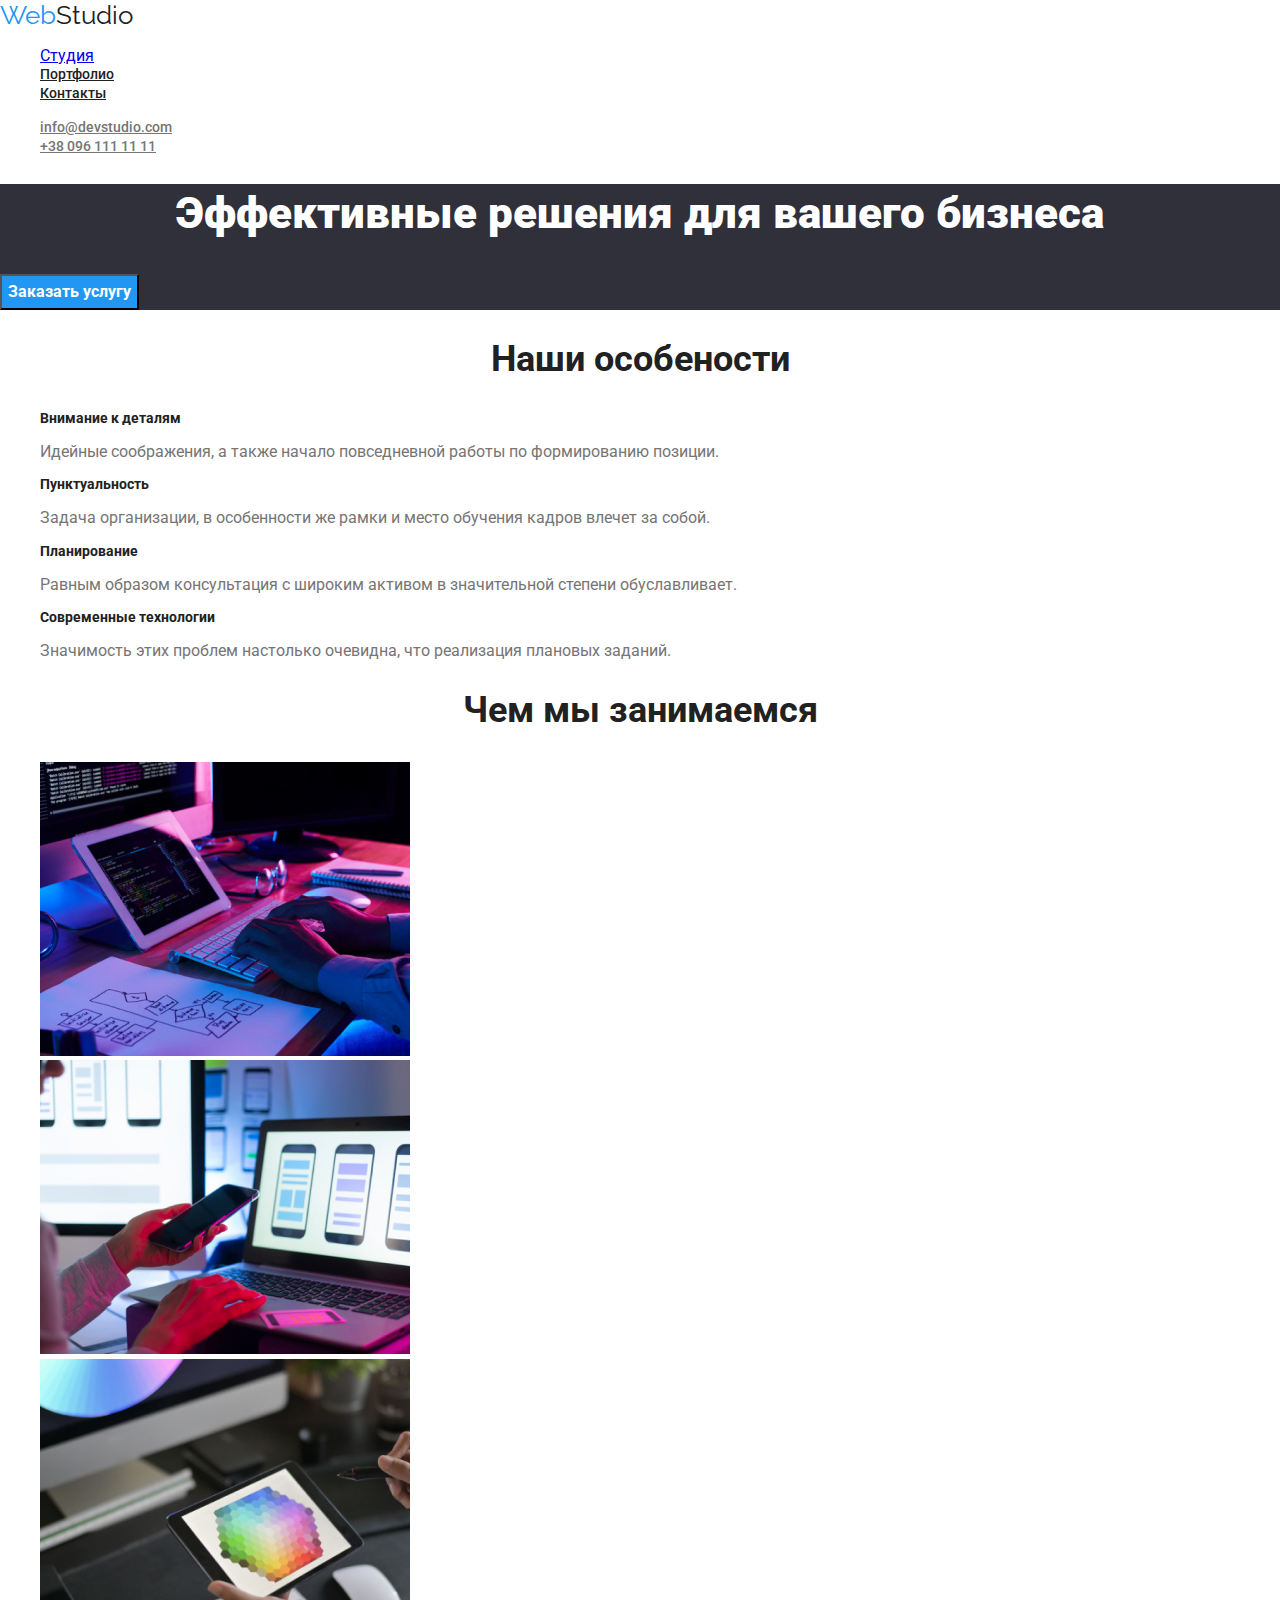
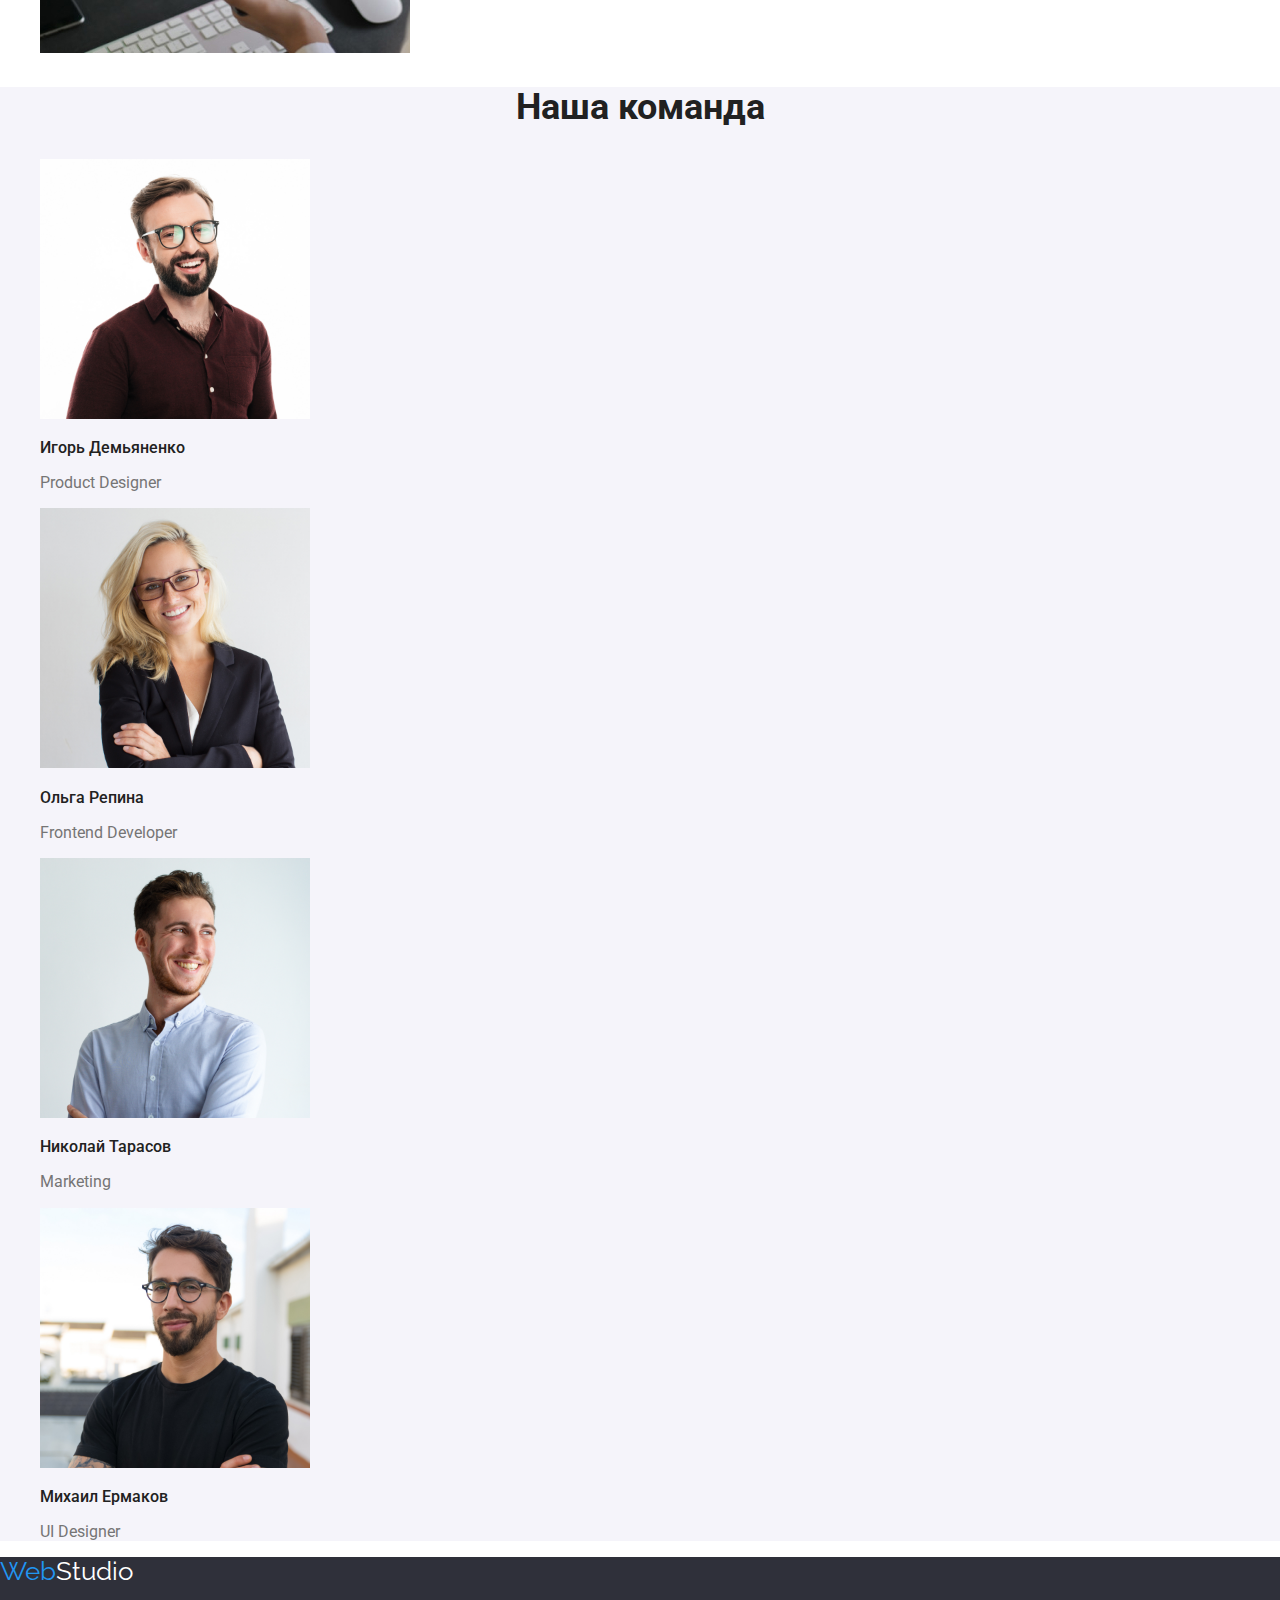
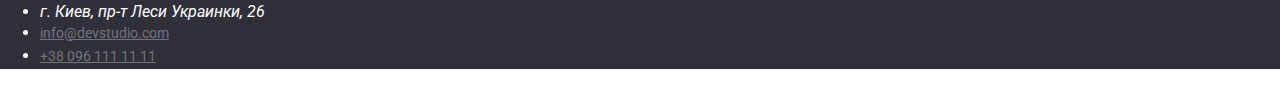
==== index.html @ b973a916 "Update index.html" ====
<!DOCTYPE html>
<html lang="en">
<head>
    <meta charset="UTF-8">
    <meta name="viewport" content="width=device-width, initial-scale=1.0">
    <title>Document</title>
    <link rel="stylesheet" href="https://cdnjs.cloudflare.com/ajax/libs/modern-normalize/1.0.0/modern-normalize.css">
    <link href="https://fonts.googleapis.com/css2?family=Raleway:wght@700&family=Roboto:wght@400;500;700;900&display=swap" 
    rel="stylesheet">
    <link rel="stylesheet" href="./styles.css">
</head>
<body>
<!--Верхняя линия-->
<header>
    <nav>
        <a href="./index.html" class="logo-white" > <span class="logo-bl">Web</span>Studio</a>
        <ul class="site-nav list">
            <li class="current"><a href="./index.html" class="current" >Студия</a></li>
            <li ><a href="./portfolio.html" class="link">Портфолио</a></li>
            <li><a href="" class="link">Контакты</a></li>
        </ul>
    </nav>
    <ul class="adress-nav list">
        <li><a href="mailto:info@devstudio.com" class="link">info@devstudio.com</a></li>
        <li><a href="tel:+380961111111" class="link">+38 096 111 11 11</a></li>
    </ul>
</header>
<main>
<!--Шапка-->
    <section class="hero">
        <h1 class="hero-title">Эффективные решения для вашего бизнеса</h1>
        <button type="submit" class="hero-button">Заказать услугу</button>
    </section>
<!--Особености-->
    <section class="section-features">
        <h2 class="section-title">Наши особености</h2>
        <ul class="list">
            <li>
                <h3 class="features-title-name">Внимание к деталям</h3>
                <p class="features-name">Идейные соображения, а также начало повседневной работы по формированию позиции.</p>
            </li>
            <li>
                <h3 class="features-title-name">Пунктуальность</h3>
                <p class="features-name"> Задача организации, в особенности же рамки и место обучения кадров влечет за собой.</p>
            </li>
            <li>
                <h3 class="features-title-name">Планирование</h3>
                <p class="features-name">Равным образом консультация с широким активом в значительной степени обуславливает.</p>
            </li>
            <li>
                <h3 class="features-title-name">Современные технологии</h3>
                <p class="features-name">Значимость этих проблем настолько очевидна, что реализация плановых заданий.</p>
            </li>
        </ul>
    </section>
<!--Чем мы занимаемся-->
    <section class="section-service">
        <h2 class="section-title">Чем мы занимаемся</h2>
        <ul class="list">
            <li><a href=""><img src="./images/icon1.jpg" alt="Чем мы занимаемся фото 1" width="370"></a></li>
            <li><a href=""><img src="./images/icon2.jpg" alt="Чем мы занимаемся фото 2" width="370"></a></li>
            <li><a href=""><img src="./images/icon3.jpg" alt="Чем мы занимаемся фото 3" width="370"></a></li>
        </ul>
    </section>
<!--Наша команда-->
    <section class="section-workers">
        <h2 class="section-title">Наша команда</h2>
        <ul class="list">
            <li><a href=""><img src="./images/worker1.jpg" alt="Наш сотрудник 1" width="270"></a>
                <h3 class="workers-title-name">Игорь Демьяненко</h3>
                <p class="workers-duties">Product Designer</p>
            </li>
            <li><a href=""><img src="./images/worker2.jpg" alt="Наш сотрудник 2" width="270"></a>
                <h3 class="workers-title-name">Ольга Репина</h3>
                <p class="workers-duties">Frontend Developer</p>
            </li>
            <li><a href=""><img src="./images/worker3.jpg" alt="Наш сотрудник 3" width="270"></a>
                <h3 class="workers-title-name">Николай Тарасов</h3>
                <p class="workers-duties">Marketing</p>
            </li>
            <li><a href=""><img src="./images/worker4.jpg" alt="Наш сотрудник 4" width="270"></a>
                <h3 class="workers-title-name"> Михаил Ермаков</h3>
                <p class="workers-duties">UI Designer</p>
            </li>
        </ul>
    </section>    
</main>
<!--Подвал-->
<footer class="footer">
    <a href="./index.html" class="logo-black" > <span class="logo-bl">Web</span>Studio</a>
    <ul class="footer-address">
        <li><address >г. Киев, пр-т Леси Украинки, 26</address></li>
        <li><a href="mailto:info@devstudio.com" class="footer-address-nav link">info@devstudio.com</a></li>
        <li><a href="tel:+380961111111" class="footer-address-nav link">+38 096 111 11 11</a></li>
    </ul>
</footer>   
</body>
</html>
---- styles.css ----
:root {
    --primary-text-color: #757575;
    --accent-text-color:#2196F3;
    --title-text-color:#212121;
    --secondary-text-color: #FFFFFF;
    --background-color-body: #FFFFFF;
    --background-color-hero: #2F303A;
    --background-color-hero-button: #2196F3;
    --background-color-section-workers: #F5F4FA;
    --background-color-section: #FFFFFF;
    --background-color-footer: #2F303A;
    --background-color-filter-button: #F5F4FA;
}

body {
    background-color: var(--background-color-body);
    color: var(--primary-text-color);
    font-family: Roboto, sans-serif;
    font-weight: 400;
    
}
.logo-white {
    color: var(--title-text-color);
    font-family: Raleway, sans-serif;
    font-size: 26px;
    line-height: 1.19;
    text-decoration: none;
}
.logo-bl {
    color: var(--accent-text-color);
}
.list {
    list-style: none;
}
/* site-nav */
.site-nav .link {
    color: var(--title-text-color);
    font-weight: 500;
    font-size: 14px;
    line-height: 1.14;
}
.site-nav .link:hover, 
.site-nav .link:focus{
    color: var(--accent-text-color);
}

/* adress-nav */
.adress-nav .link {
    color: var(--primary-text-color);
    font-weight: 500;
    font-size: 14px;
    line-height: 1.14;
}
.link:hover, 
.link:focus {
    color: var(--accent-text-color);
}
/* hero */
.hero {
    background-color: var(--background-color-hero);
}
.hero .hero-title {
    color: var(--secondary-text-color);
    font-weight: 900;
    font-size: 44px;
    line-height: 1.36;
    text-align: center;
}
.hero .hero-button {
    background-color: var(--background-color-hero-button);
    color: var(--secondary-text-color);
    font-weight: 700;
    font-size: 16px;
    line-height: 1.87;
}

.section-title {
    color: var(--title-text-color);
    font-weight: 700;
    font-size: 36px;
    line-height: 1.16;
    text-align: center;
}



/* Особености */

.section-features {
    background-color: var(--background-color-section);
}
.section-features .features-title-name {
    color: var(--title-text-color);
    font-weight: 700;
    font-size: 14px;
    line-height: 1.14;
}
.features-title-name .features-name { 
    font-size: 14px;
    line-height: 1.71;  
}

/* Чем мы занимаемся */

.section-service {
    background-color: var(--background-color-section);
}

/* Наша команда */
.section-workers { 
    background-color: var(--background-color-section-workers);
}
.section-workers .workers-title-name { 
    color: var(--title-text-color);
    font-weight: 500;
    font-size: 16px;
    line-height: 1.18;
}
.workers-title-name .workers-dutie {  
    font-size: 16px;
    line-height: 1.18;  
}

/* footer */
.footer {
    background-color: var(--background-color-footer);
}
.logo-black {
    color: var(--secondary-text-color);
    font-family: Raleway,sans-serif;
    font-size: 26px;
    line-height: 1,19;
    text-decoration: none;
}
.footer-address {
    color: var(--secondary-text-color);
}
.footer .footer-address-nav {
    color: var(--primary-text-color);
    font-size: 14px;
    line-height: 1.71;
}
.link:hover, 
.link:focus {
    color: var(--accent-text-color);
}
/* portfolio */

.section-portfolio .portfolio-title {
    color: var(--title-text-color);
    font-weight: 700;
    font-size: 18px;
    line-height: 2;
}
.section-portfolio .portfolio-title-name {
    font-size: 16px;
    line-height: 1.87;
}

.filter-button {
    background-color: var(--background-color-filter-button);
    color: var(--title-text-color);
    font-weight: 500;
    font-size: 16px;
    line-height: 1.62;
}
.filter-button:hover, 
.filter-button:focus {
    background-color: var(--background-color-hero-button);
    color: var(--secondary-text-color);
}
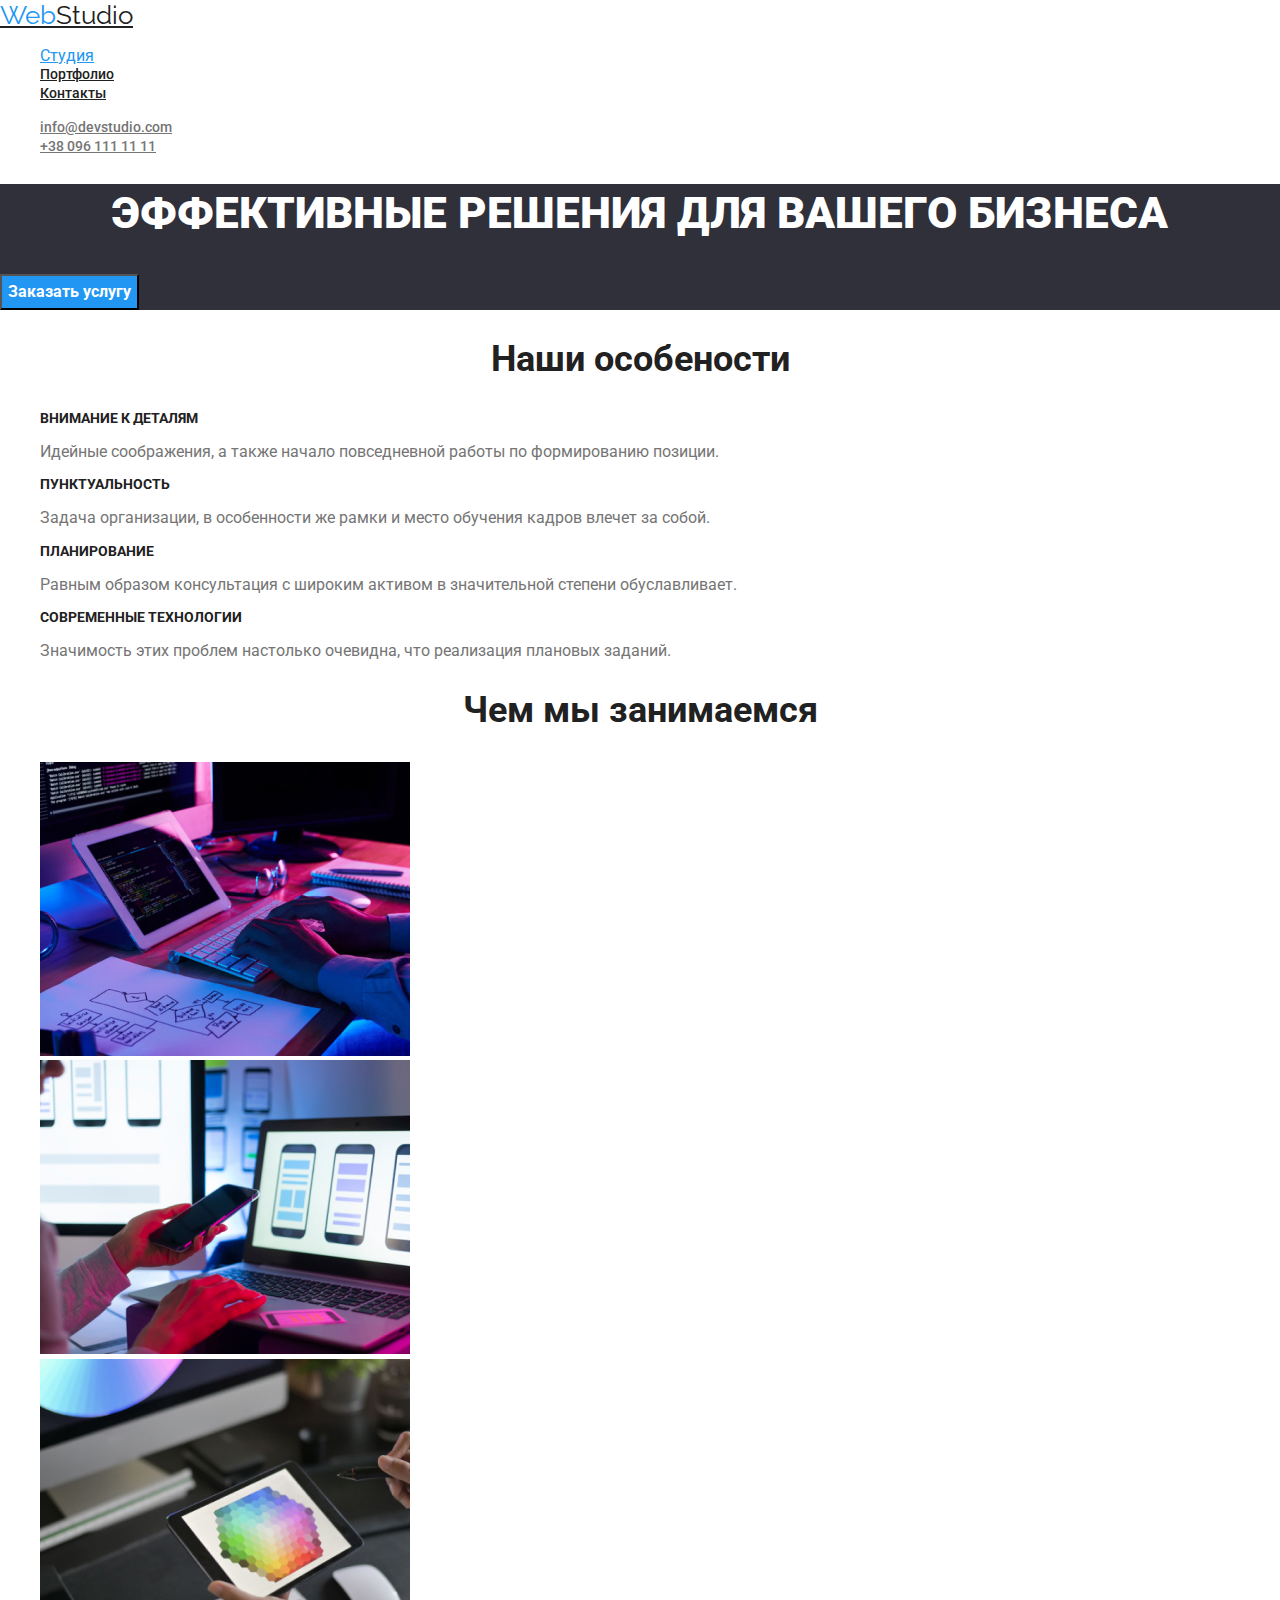
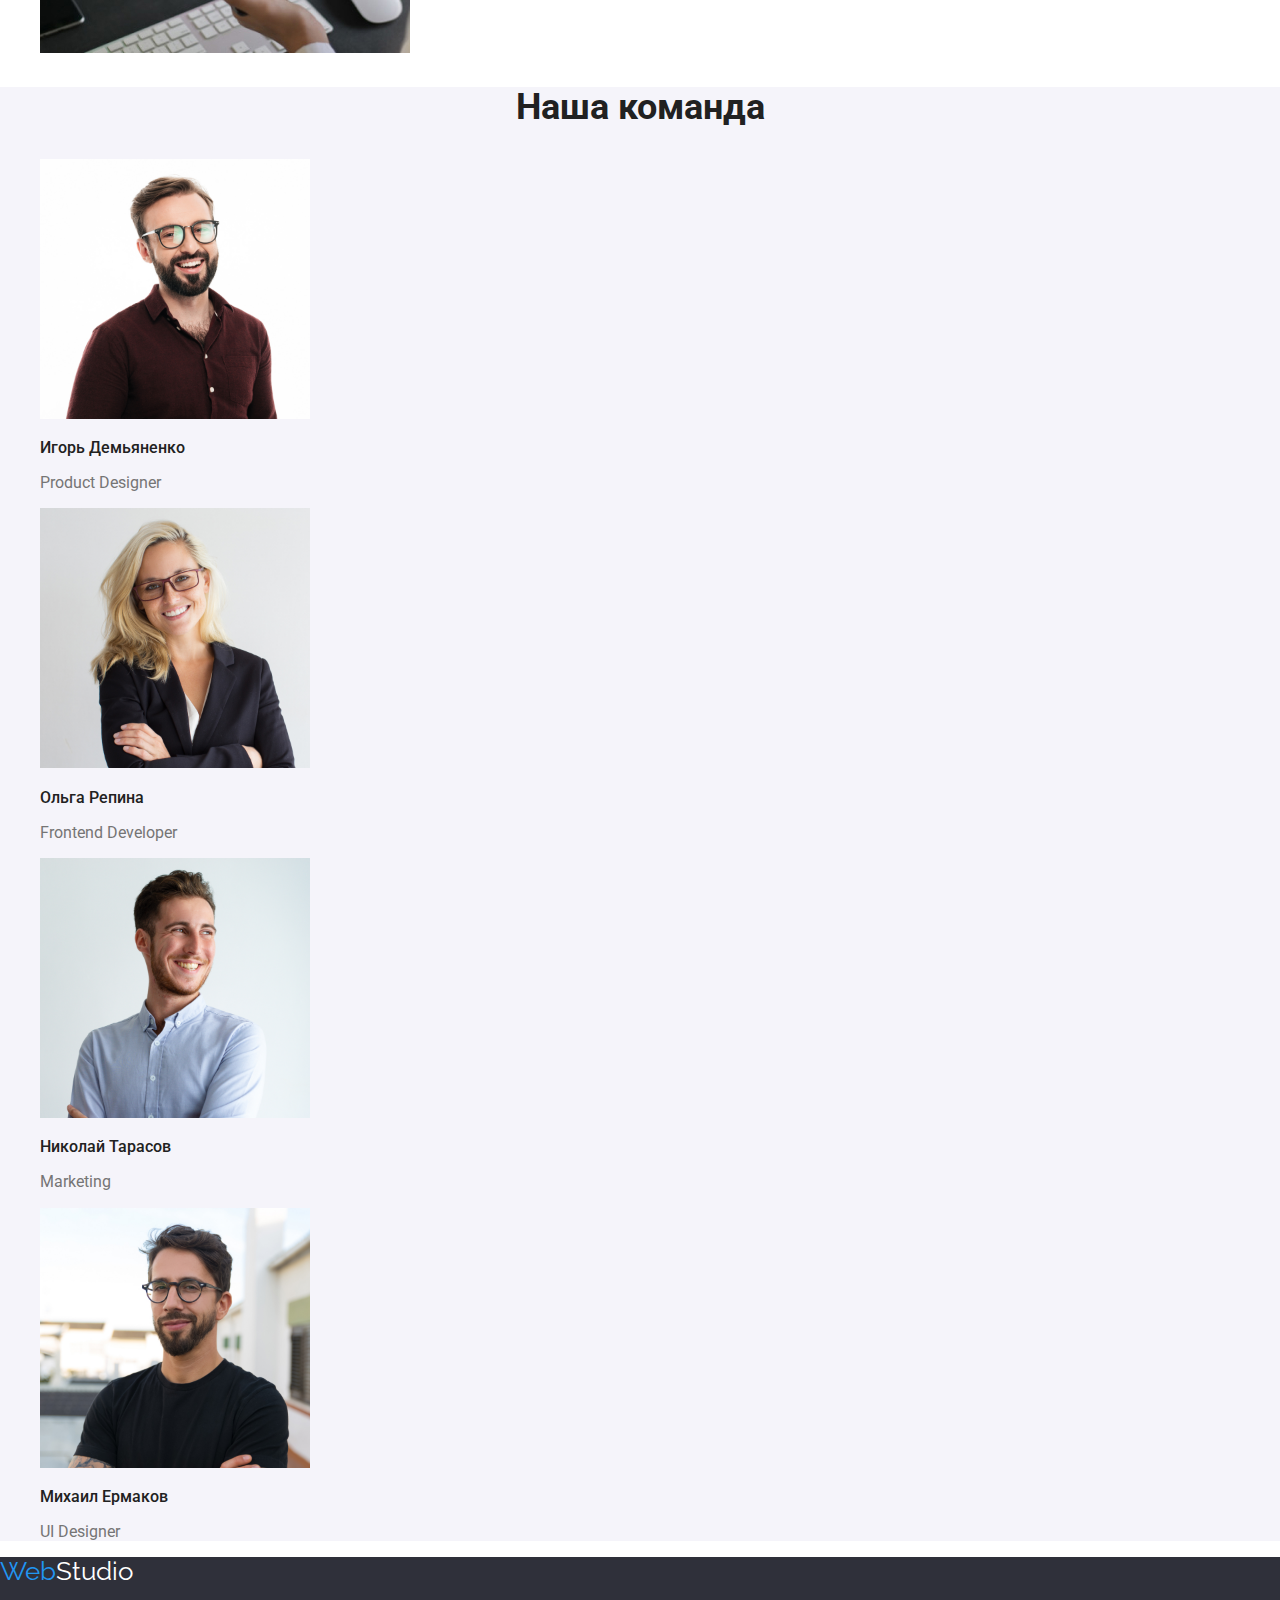
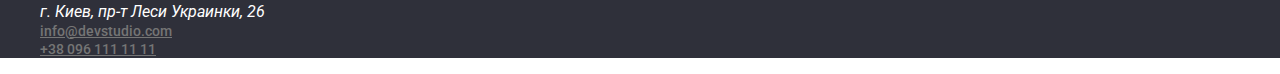
==== commit 64bea23d: "Update index.html" ====
--- a/index.html
+++ b/index.html
@@ -88,11 +88,10 @@
 <!--Подвал-->
 <footer class="footer">
     <a href="./index.html" class="logo-black" > <span class="logo-bl">Web</span>Studio</a>
-    <ul class="footer-address">
-        <li><address >г. Киев, пр-т Леси Украинки, 26</address></li>
-        <li><a href="mailto:info@devstudio.com" class="footer-address-nav link">info@devstudio.com</a></li>
-        <li><a href="tel:+380961111111" class="footer-address-nav link">+38 096 111 11 11</a></li>
+    <ul class="adress-nav list">
+        <li><address class="footer-address">г. Киев, пр-т Леси Украинки, 26</address></li>
+        <li><a href="mailto:info@devstudio.com" class="link">info@devstudio.com</a></li>
+        <li><a href="tel:+380961111111" class="link">+38 096 111 11 11</a></li>
     </ul>
 </footer>   
 </body>
-</html>
--- a/styles.css
+++ b/styles.css
@@ -18,19 +18,21 @@
     font-family: Roboto, sans-serif;
     font-weight: 400;
     
+    
 }
 .logo-white {
     color: var(--title-text-color);
     font-family: Raleway, sans-serif;
     font-size: 26px;
     line-height: 1.19;
-    text-decoration: none;
+    
 }
 .logo-bl {
     color: var(--accent-text-color);
 }
 .list {
     list-style: none;
+    
 }
 /* site-nav */
 .site-nav .link {
@@ -38,11 +40,15 @@
     font-weight: 500;
     font-size: 14px;
     line-height: 1.14;
+    
 }
+
 .site-nav .link:hover, 
-.site-nav .link:focus{
+.site-nav .link:focus, .current{
     color: var(--accent-text-color);
 }
+
+
 
 /* adress-nav */
 .adress-nav .link {
@@ -50,6 +56,7 @@
     font-weight: 500;
     font-size: 14px;
     line-height: 1.14;
+    
 }
 .link:hover, 
 .link:focus {
@@ -65,6 +72,8 @@
     font-size: 44px;
     line-height: 1.36;
     text-align: center;
+    text-transform: uppercase;
+
 }
 .hero .hero-button {
     background-color: var(--background-color-hero-button);
@@ -94,6 +103,7 @@
     font-weight: 700;
     font-size: 14px;
     line-height: 1.14;
+    text-transform: uppercase;
 }
 .features-title-name .features-name { 
     font-size: 14px;
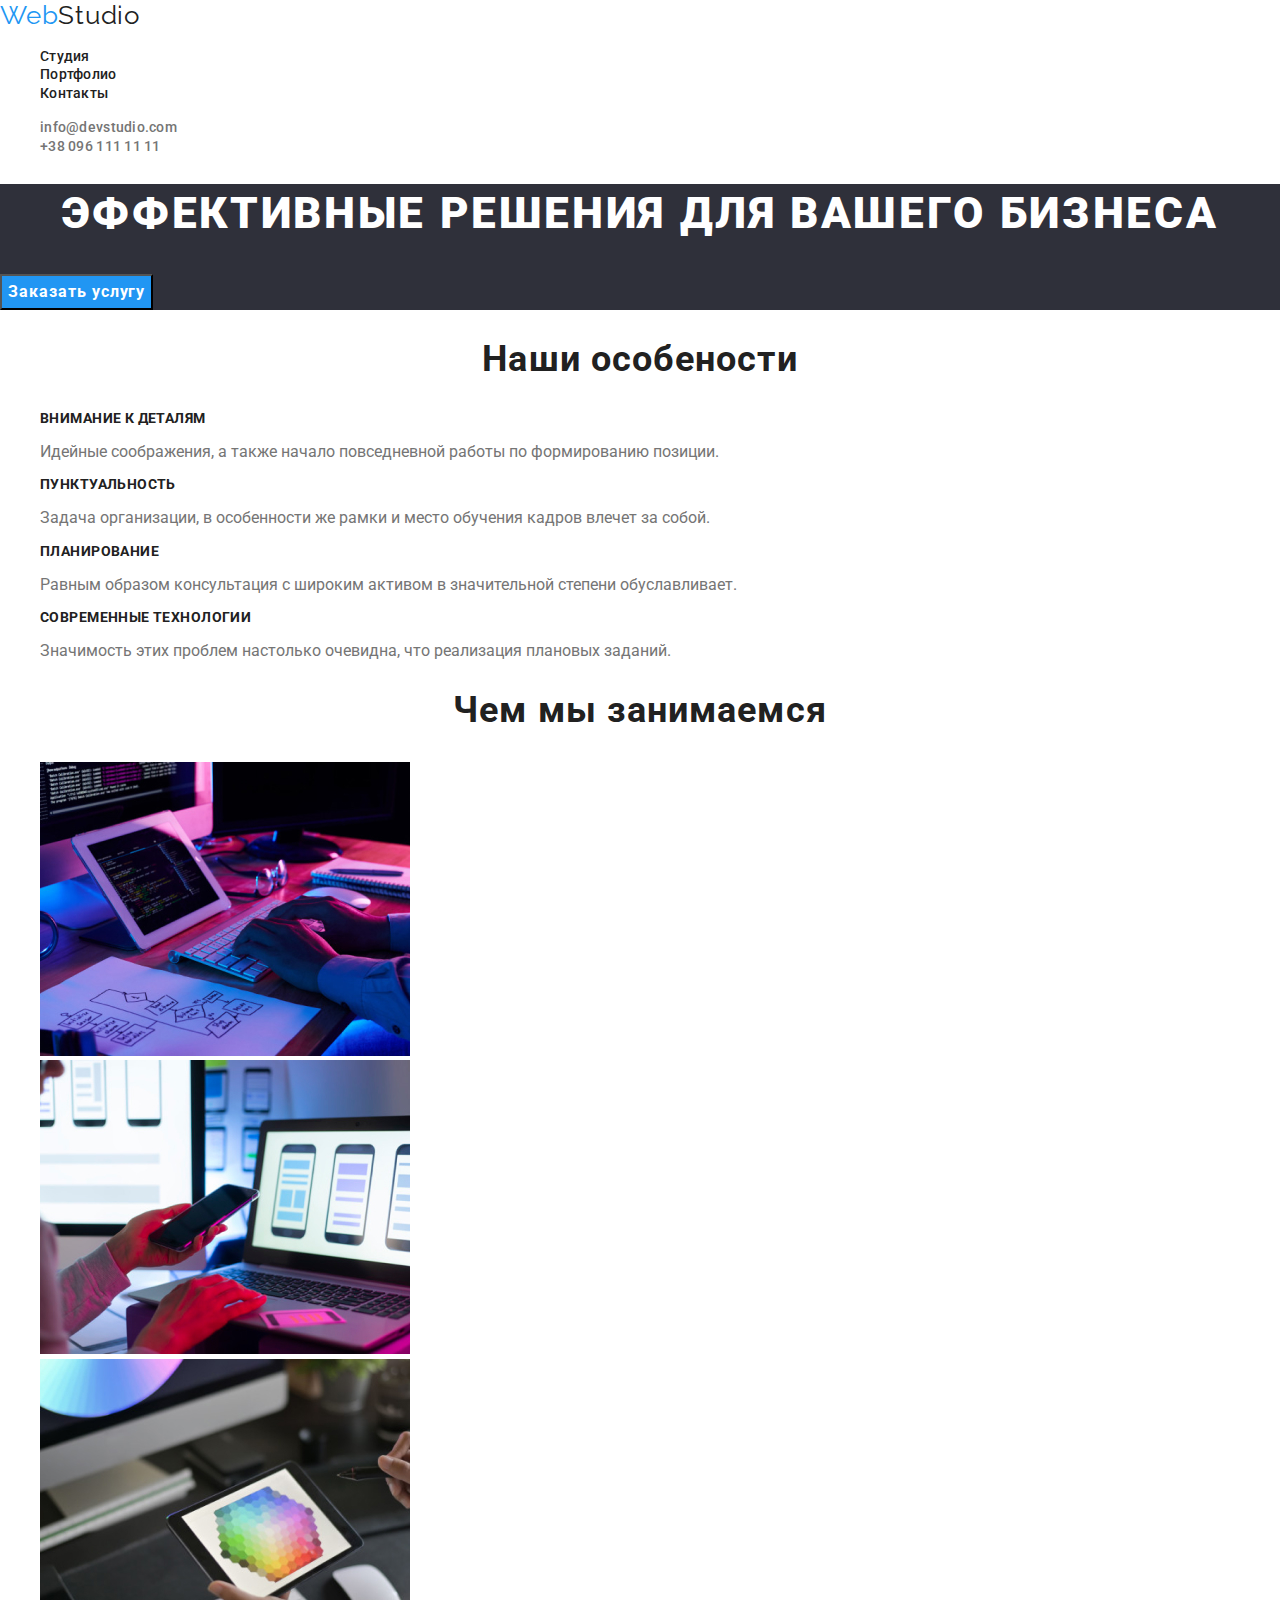
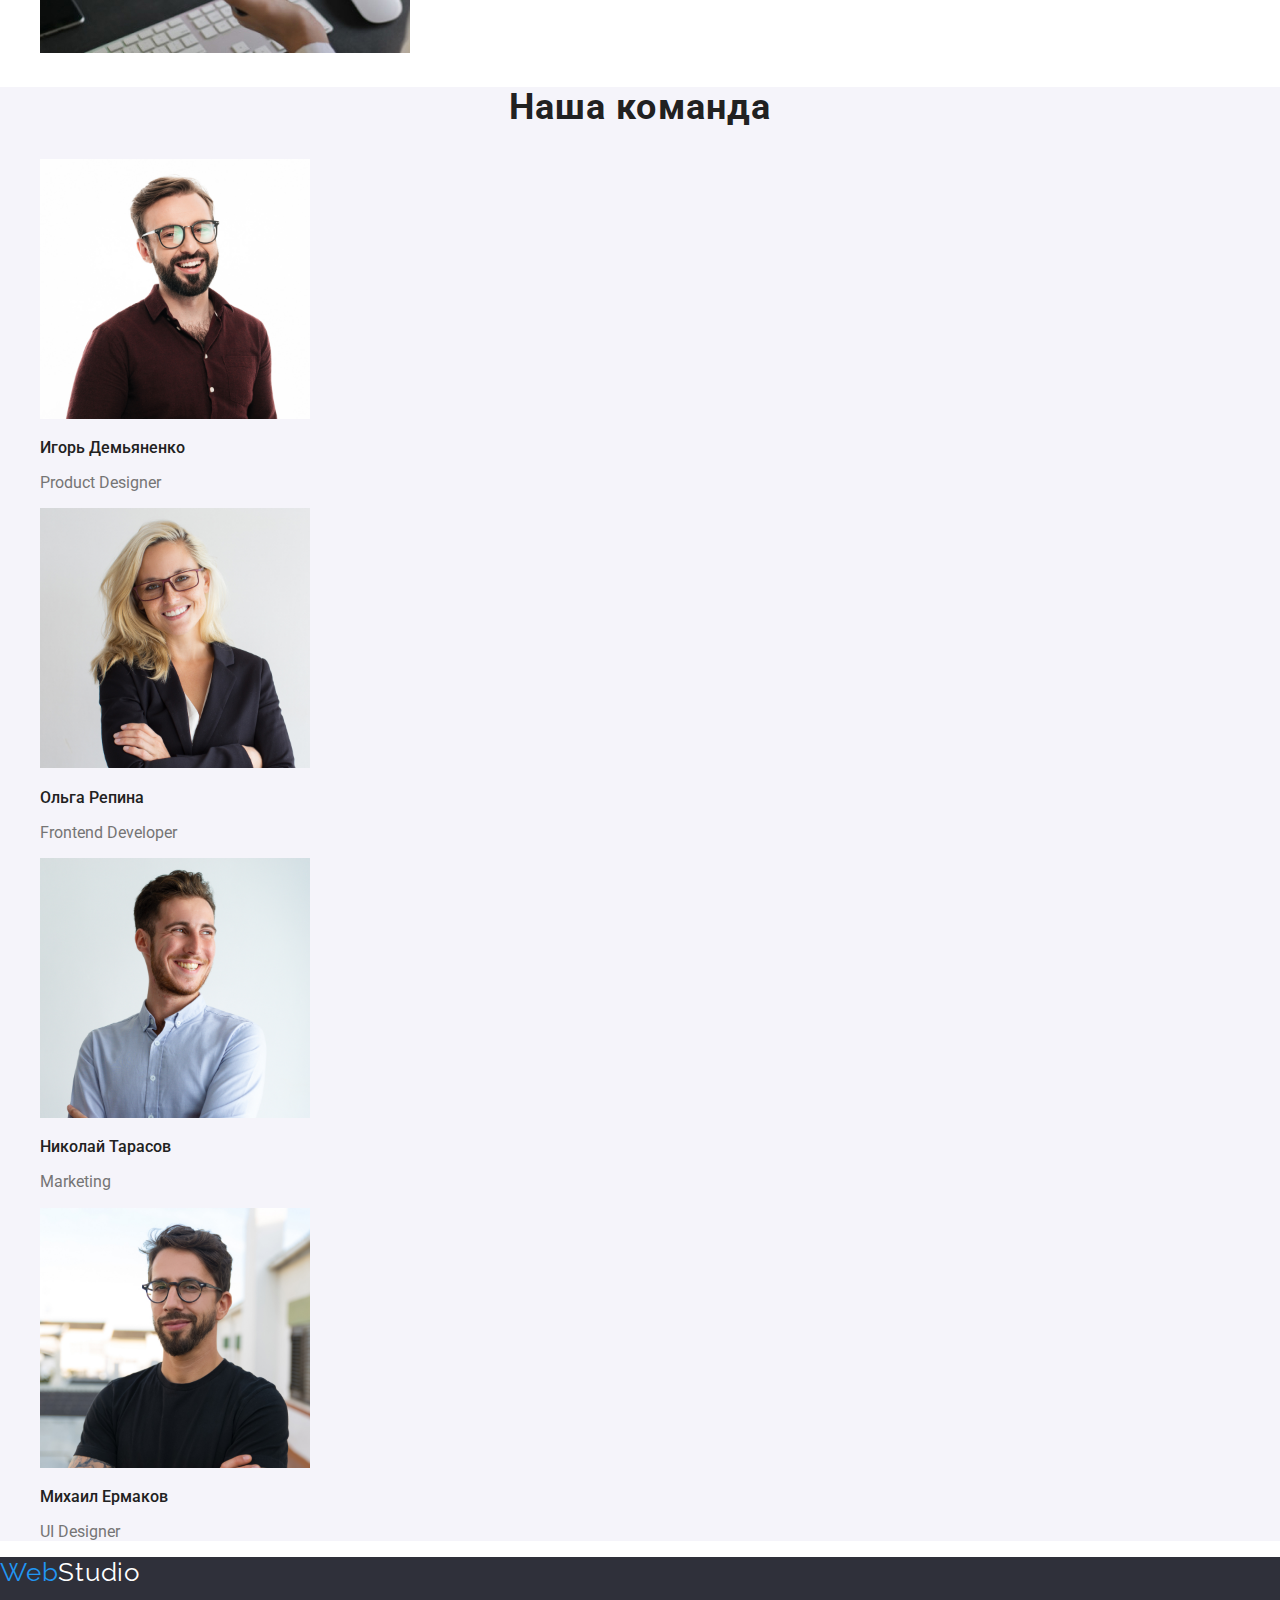
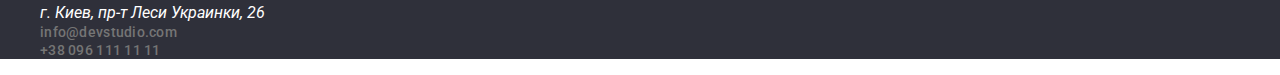
==== commit 25e2bc24: "Update index.html" ====
--- a/index.html
+++ b/index.html
@@ -15,7 +15,7 @@
     <nav>
         <a href="./index.html" class="logo-white" > <span class="logo-bl">Web</span>Studio</a>
         <ul class="site-nav list">
-            <li class="current"><a href="./index.html" class="current" >Студия</a></li>
+            <li class="current"><a href="./index.html" class="link current" >Студия</a></li>
             <li ><a href="./portfolio.html" class="link">Портфолио</a></li>
             <li><a href="" class="link">Контакты</a></li>
         </ul>
--- a/styles.css
+++ b/styles.css
@@ -25,13 +25,15 @@
     font-family: Raleway, sans-serif;
     font-size: 26px;
     line-height: 1.19;
-    
+    letter-spacing: 0.03em;
+    text-decoration: none;
 }
 .logo-bl {
     color: var(--accent-text-color);
 }
 .list {
     list-style: none;
+    
     
 }
 /* site-nav */
@@ -40,12 +42,14 @@
     font-weight: 500;
     font-size: 14px;
     line-height: 1.14;
-    
+    letter-spacing: 0.02em;
+    text-decoration: none;
 }
 
 .site-nav .link:hover, 
 .site-nav .link:focus, .current{
     color: var(--accent-text-color);
+    text-decoration: none;
 }
 
 
@@ -56,6 +60,8 @@
     font-weight: 500;
     font-size: 14px;
     line-height: 1.14;
+    letter-spacing: 0.02em;
+    text-decoration: none;
     
 }
 .link:hover, 
@@ -71,6 +77,7 @@
     font-weight: 900;
     font-size: 44px;
     line-height: 1.36;
+    letter-spacing: 0.06em;
     text-align: center;
     text-transform: uppercase;
 
@@ -81,6 +88,7 @@
     font-weight: 700;
     font-size: 16px;
     line-height: 1.87;
+    letter-spacing: 0.06em;
 }
 
 .section-title {
@@ -88,6 +96,7 @@
     font-weight: 700;
     font-size: 36px;
     line-height: 1.16;
+    letter-spacing: 0.03em;
     text-align: center;
 }
 
@@ -103,11 +112,13 @@
     font-weight: 700;
     font-size: 14px;
     line-height: 1.14;
+    letter-spacing: 0.03em;
     text-transform: uppercase;
 }
 .features-title-name .features-name { 
     font-size: 14px;
-    line-height: 1.71;  
+    line-height: 1.71;
+    letter-spacing: 0.03em;  
 }
 
 /* Чем мы занимаемся */
@@ -128,7 +139,8 @@
 }
 .workers-title-name .workers-dutie {  
     font-size: 16px;
-    line-height: 1.18;  
+    line-height: 1.18;
+    letter-spacing: 0.03em;  
 }
 
 /* footer */
@@ -139,7 +151,8 @@
     color: var(--secondary-text-color);
     font-family: Raleway,sans-serif;
     font-size: 26px;
-    line-height: 1,19;
+    line-height: 1.19;
+    letter-spacing: 0.03em;
     text-decoration: none;
 }
 .footer-address {
@@ -149,6 +162,7 @@
     color: var(--primary-text-color);
     font-size: 14px;
     line-height: 1.71;
+    letter-spacing: 0.03em;
 }
 .link:hover, 
 .link:focus {
@@ -161,10 +175,12 @@
     font-weight: 700;
     font-size: 18px;
     line-height: 2;
+    letter-spacing: 0.06em;
 }
 .section-portfolio .portfolio-title-name {
     font-size: 16px;
     line-height: 1.87;
+    letter-spacing: 0.03em;
 }
 
 .filter-button {
@@ -173,6 +189,7 @@
     font-weight: 500;
     font-size: 16px;
     line-height: 1.62;
+    letter-spacing: 0.03em;
 }
 .filter-button:hover, 
 .filter-button:focus {
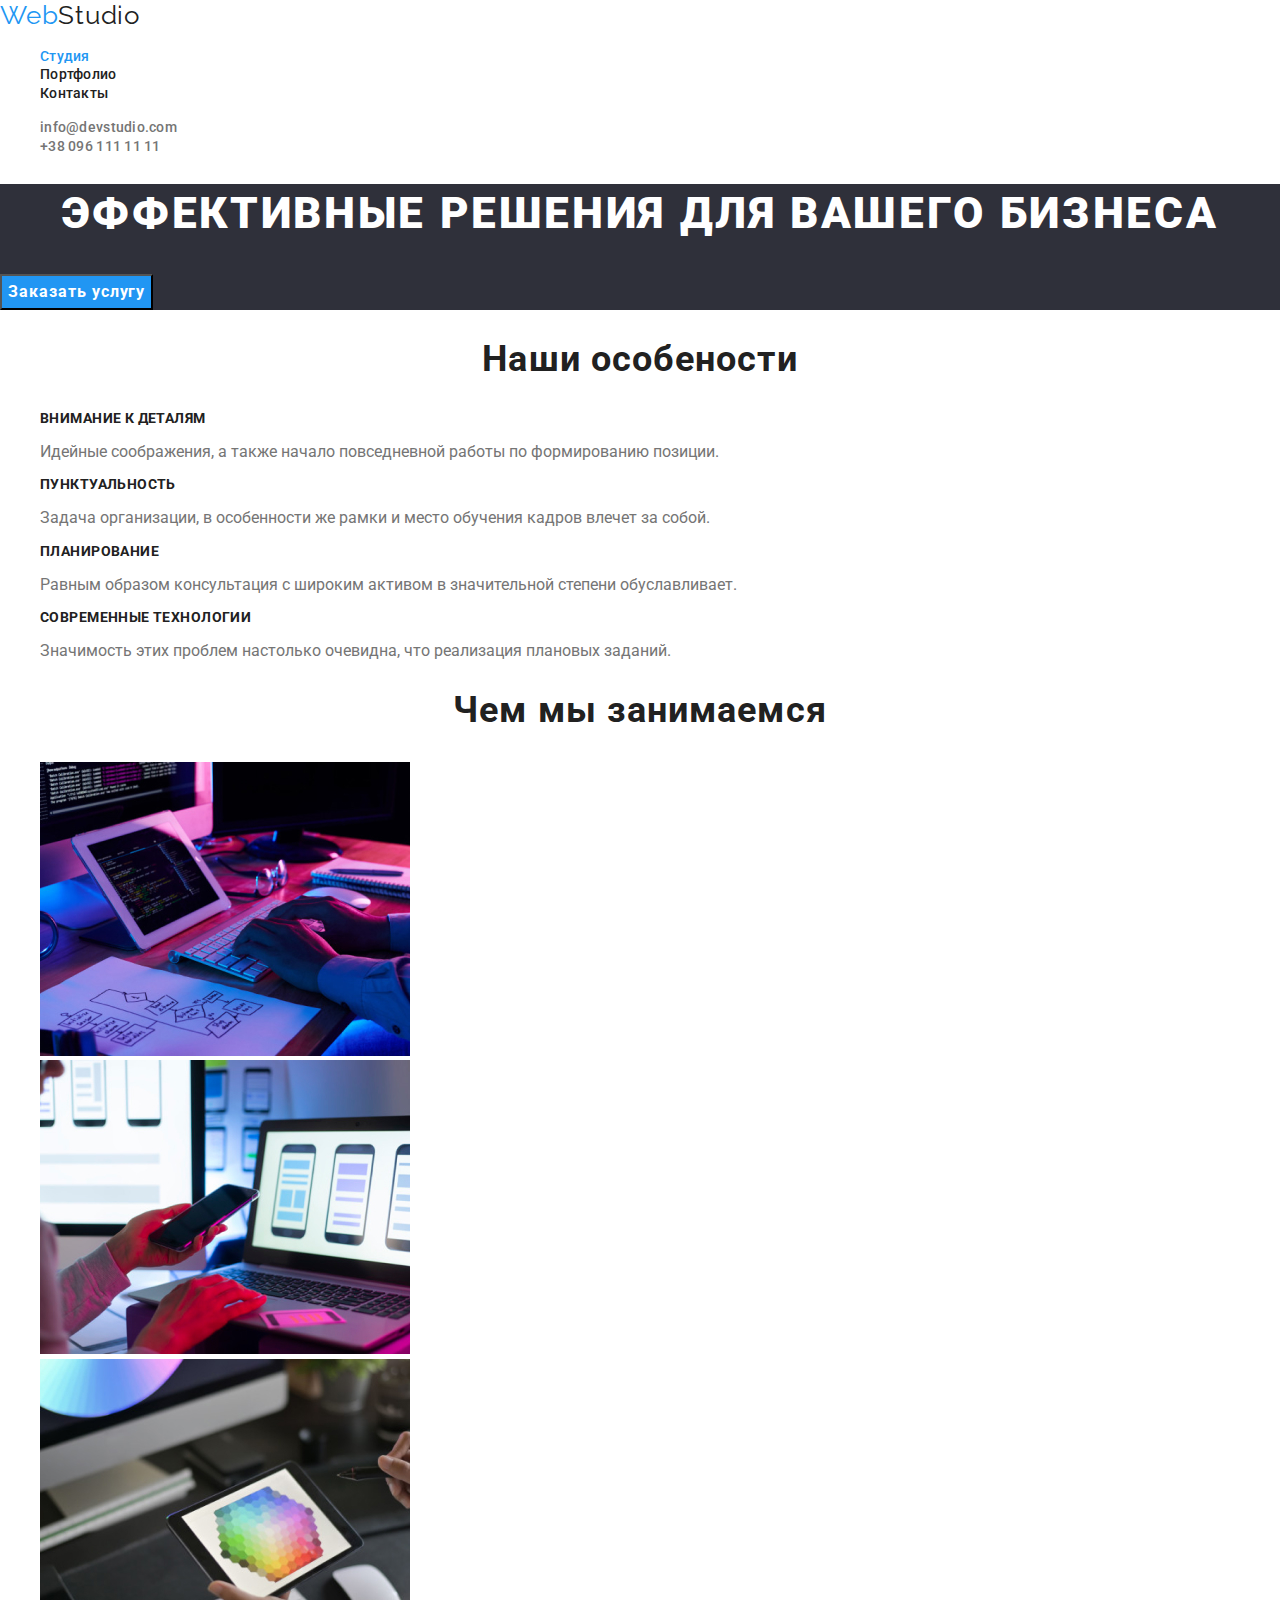
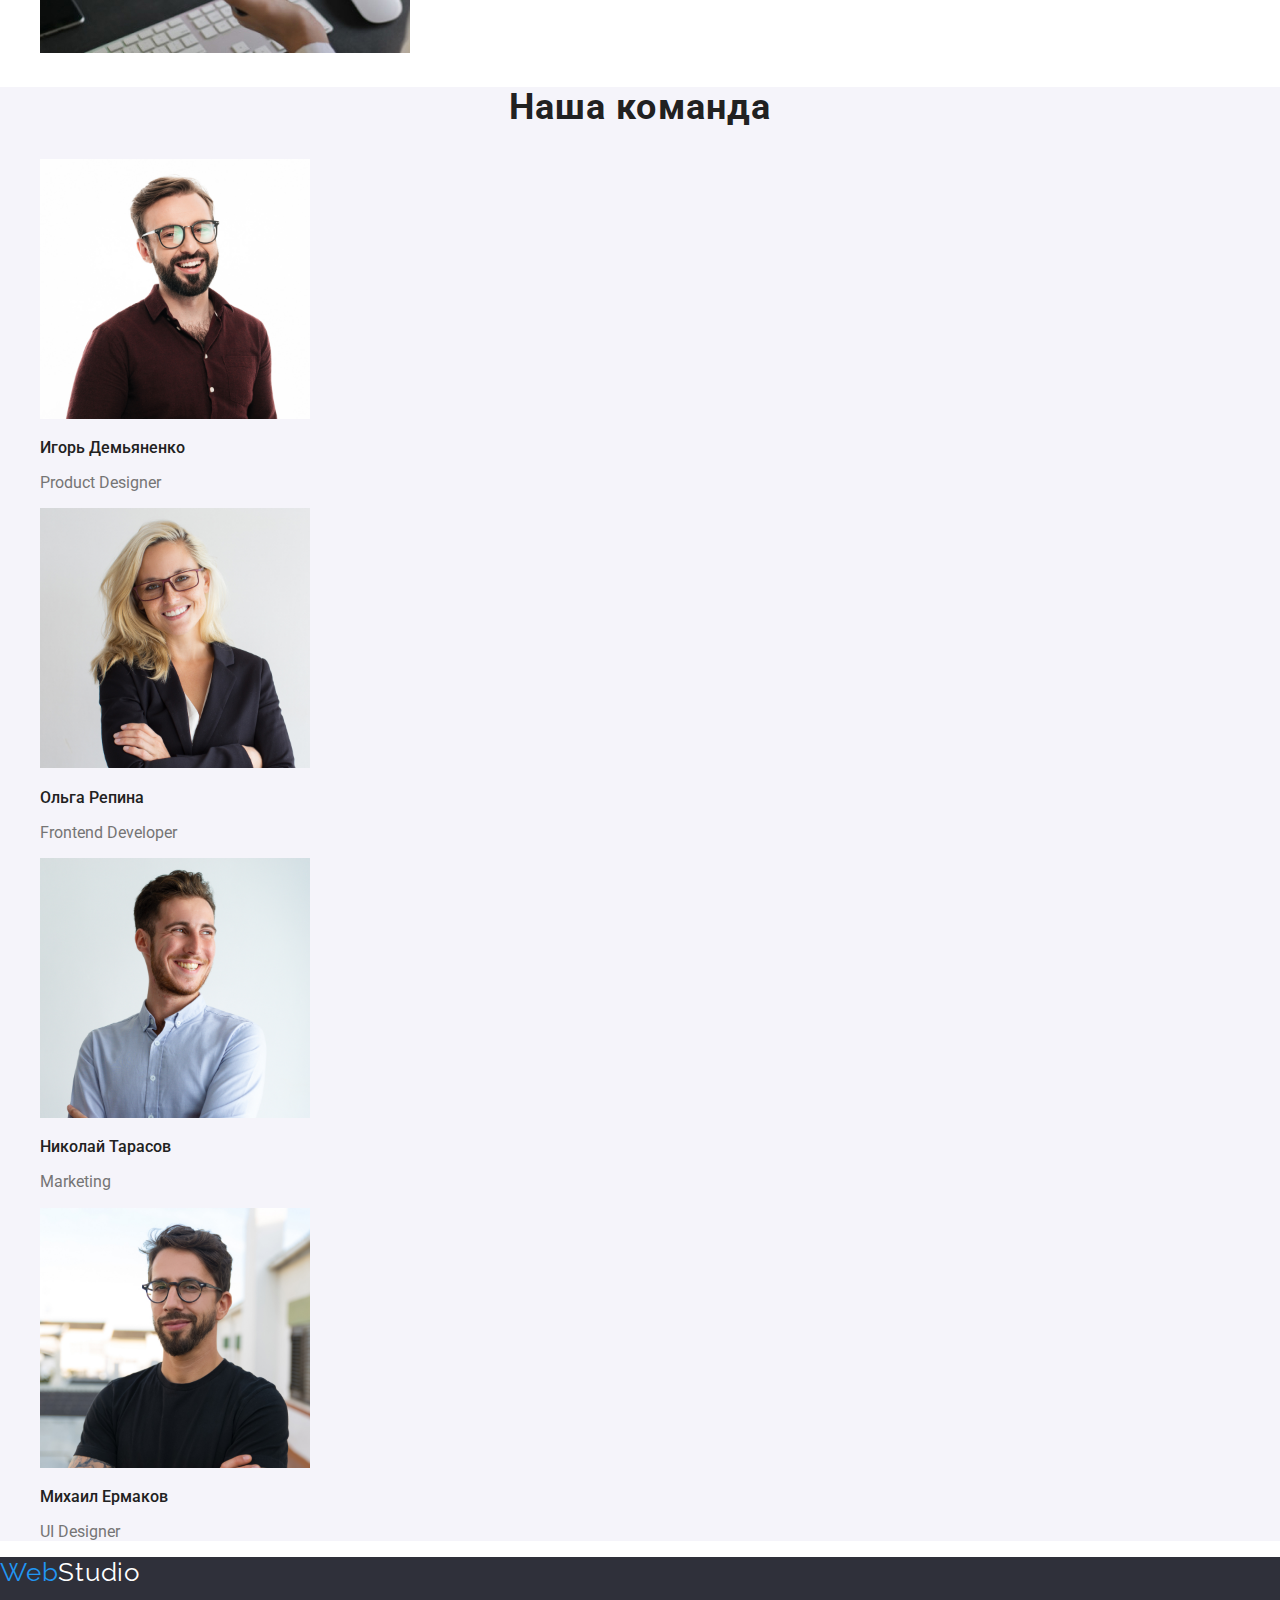
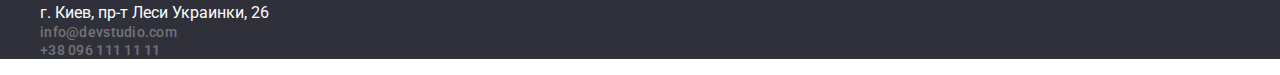
==== commit d9e62f41: "Update index.html" ====
--- a/index.html
+++ b/index.html
@@ -1,97 +1,97 @@
 <!DOCTYPE html>
 <html lang="en">
-<head>
-    <meta charset="UTF-8">
-    <meta name="viewport" content="width=device-width, initial-scale=1.0">
-    <title>Document</title>
-    <link rel="stylesheet" href="https://cdnjs.cloudflare.com/ajax/libs/modern-normalize/1.0.0/modern-normalize.css">
-    <link href="https://fonts.googleapis.com/css2?family=Raleway:wght@700&family=Roboto:wght@400;500;700;900&display=swap" 
-    rel="stylesheet">
-    <link rel="stylesheet" href="./styles.css">
-</head>
-<body>
-<!--Верхняя линия-->
-<header>
-    <nav>
-        <a href="./index.html" class="logo-white" > <span class="logo-bl">Web</span>Studio</a>
-        <ul class="site-nav list">
-            <li class="current"><a href="./index.html" class="link current" >Студия</a></li>
-            <li ><a href="./portfolio.html" class="link">Портфолио</a></li>
-            <li><a href="" class="link">Контакты</a></li>
+    <head>
+        <meta charset="UTF-8">
+        <meta name="viewport" content="width=device-width, initial-scale=1.0">
+        <title>Document</title>
+        <link href="https://fonts.googleapis.com/css2?family=Raleway:wght@700&family=Roboto:wght@400;500;700;900&display=swap" 
+        rel="stylesheet">
+        <link rel="stylesheet" href="https://cdnjs.cloudflare.com/ajax/libs/modern-normalize/1.0.0/modern-normalize.css">
+        <link rel="stylesheet" href="./styles.css">
+    </head>
+    <body>
+    <!--Верхняя линия-->
+    <header>
+        <nav>
+            <a href="./index.html" class="logo-white" > <span class="logo-bl">Web</span>Studio</a>
+            <ul class="site-nav list">
+                <li class="current"><a href="./index.html" class="link current" >Студия</a></li>
+                <li ><a href="./portfolio.html" class="link">Портфолио</a></li>
+                <li><a href="" class="link">Контакты</a></li>
+            </ul>
+        </nav>
+        <ul class="adress-nav list">
+            <li><a href="mailto:info@devstudio.com" class="link">info@devstudio.com</a></li>
+            <li><a href="tel:+380961111111" class="link">+38 096 111 11 11</a></li>
         </ul>
-    </nav>
-    <ul class="adress-nav list">
-        <li><a href="mailto:info@devstudio.com" class="link">info@devstudio.com</a></li>
-        <li><a href="tel:+380961111111" class="link">+38 096 111 11 11</a></li>
-    </ul>
-</header>
-<main>
-<!--Шапка-->
-    <section class="hero">
-        <h1 class="hero-title">Эффективные решения для вашего бизнеса</h1>
-        <button type="submit" class="hero-button">Заказать услугу</button>
-    </section>
-<!--Особености-->
-    <section class="section-features">
-        <h2 class="section-title">Наши особености</h2>
-        <ul class="list">
-            <li>
-                <h3 class="features-title-name">Внимание к деталям</h3>
-                <p class="features-name">Идейные соображения, а также начало повседневной работы по формированию позиции.</p>
-            </li>
-            <li>
-                <h3 class="features-title-name">Пунктуальность</h3>
-                <p class="features-name"> Задача организации, в особенности же рамки и место обучения кадров влечет за собой.</p>
-            </li>
-            <li>
-                <h3 class="features-title-name">Планирование</h3>
-                <p class="features-name">Равным образом консультация с широким активом в значительной степени обуславливает.</p>
-            </li>
-            <li>
-                <h3 class="features-title-name">Современные технологии</h3>
-                <p class="features-name">Значимость этих проблем настолько очевидна, что реализация плановых заданий.</p>
-            </li>
+    </header>
+    <main>
+    <!--Шапка-->
+        <section class="hero">
+            <h1 class="hero-title">Эффективные решения для вашего бизнеса</h1>
+            <button type="submit" class="hero-button">Заказать услугу</button>
+        </section>
+    <!--Особености-->
+        <section class="section-features">
+            <h2 class="section-title">Наши особености</h2>
+            <ul class="list">
+                <li>
+                    <h3 class="features-title-name">Внимание к деталям</h3>
+                    <p class="features-name">Идейные соображения, а также начало повседневной работы по формированию позиции.</p>
+                </li>
+                <li>
+                    <h3 class="features-title-name">Пунктуальность</h3>
+                    <p class="features-name"> Задача организации, в особенности же рамки и место обучения кадров влечет за собой.</p>
+                </li>
+                <li>
+                    <h3 class="features-title-name">Планирование</h3>
+                    <p class="features-name">Равным образом консультация с широким активом в значительной степени обуславливает.</p>
+                </li>
+                <li>
+                    <h3 class="features-title-name">Современные технологии</h3>
+                    <p class="features-name">Значимость этих проблем настолько очевидна, что реализация плановых заданий.</p>
+                </li>
+            </ul>
+        </section>
+    <!--Чем мы занимаемся-->
+        <section class="section-service">
+            <h2 class="section-title">Чем мы занимаемся</h2>
+            <ul class="list">
+                <li><a href=""><img src="./images/icon1.jpg" alt="Чем мы занимаемся фото 1" width="370"></a></li>
+                <li><a href=""><img src="./images/icon2.jpg" alt="Чем мы занимаемся фото 2" width="370"></a></li>
+                <li><a href=""><img src="./images/icon3.jpg" alt="Чем мы занимаемся фото 3" width="370"></a></li>
+            </ul>
+        </section>
+    <!--Наша команда-->
+        <section class="section-workers">
+            <h2 class="section-title">Наша команда</h2>
+            <ul class="list">
+                <li><a href=""><img src="./images/worker1.jpg" alt="Наш сотрудник 1" width="270"></a>
+                    <h3 class="workers-title-name">Игорь Демьяненко</h3>
+                    <p class="workers-duties">Product Designer</p>
+                </li>
+                <li><a href=""><img src="./images/worker2.jpg" alt="Наш сотрудник 2" width="270"></a>
+                    <h3 class="workers-title-name">Ольга Репина</h3>
+                    <p class="workers-duties">Frontend Developer</p>
+                </li>
+                <li><a href=""><img src="./images/worker3.jpg" alt="Наш сотрудник 3" width="270"></a>
+                    <h3 class="workers-title-name">Николай Тарасов</h3>
+                    <p class="workers-duties">Marketing</p>
+                </li>
+                <li><a href=""><img src="./images/worker4.jpg" alt="Наш сотрудник 4" width="270"></a>
+                    <h3 class="workers-title-name"> Михаил Ермаков</h3>
+                    <p class="workers-duties">UI Designer</p>
+                </li>
+            </ul>
+        </section>    
+    </main>
+    <!--Подвал-->
+    <footer class="footer">
+        <a href="./index.html" class="logo-black" > <span class="logo-bl">Web</span>Studio</a>
+        <ul class="adress-nav list">
+            <li><address class="footer-address">г. Киев, пр-т Леси Украинки, 26</address></li>
+            <li><a href="mailto:info@devstudio.com" class="link">info@devstudio.com</a></li>
+            <li><a href="tel:+380961111111" class="link">+38 096 111 11 11</a></li>
         </ul>
-    </section>
-<!--Чем мы занимаемся-->
-    <section class="section-service">
-        <h2 class="section-title">Чем мы занимаемся</h2>
-        <ul class="list">
-            <li><a href=""><img src="./images/icon1.jpg" alt="Чем мы занимаемся фото 1" width="370"></a></li>
-            <li><a href=""><img src="./images/icon2.jpg" alt="Чем мы занимаемся фото 2" width="370"></a></li>
-            <li><a href=""><img src="./images/icon3.jpg" alt="Чем мы занимаемся фото 3" width="370"></a></li>
-        </ul>
-    </section>
-<!--Наша команда-->
-    <section class="section-workers">
-        <h2 class="section-title">Наша команда</h2>
-        <ul class="list">
-            <li><a href=""><img src="./images/worker1.jpg" alt="Наш сотрудник 1" width="270"></a>
-                <h3 class="workers-title-name">Игорь Демьяненко</h3>
-                <p class="workers-duties">Product Designer</p>
-            </li>
-            <li><a href=""><img src="./images/worker2.jpg" alt="Наш сотрудник 2" width="270"></a>
-                <h3 class="workers-title-name">Ольга Репина</h3>
-                <p class="workers-duties">Frontend Developer</p>
-            </li>
-            <li><a href=""><img src="./images/worker3.jpg" alt="Наш сотрудник 3" width="270"></a>
-                <h3 class="workers-title-name">Николай Тарасов</h3>
-                <p class="workers-duties">Marketing</p>
-            </li>
-            <li><a href=""><img src="./images/worker4.jpg" alt="Наш сотрудник 4" width="270"></a>
-                <h3 class="workers-title-name"> Михаил Ермаков</h3>
-                <p class="workers-duties">UI Designer</p>
-            </li>
-        </ul>
-    </section>    
-</main>
-<!--Подвал-->
-<footer class="footer">
-    <a href="./index.html" class="logo-black" > <span class="logo-bl">Web</span>Studio</a>
-    <ul class="adress-nav list">
-        <li><address class="footer-address">г. Киев, пр-т Леси Украинки, 26</address></li>
-        <li><a href="mailto:info@devstudio.com" class="link">info@devstudio.com</a></li>
-        <li><a href="tel:+380961111111" class="link">+38 096 111 11 11</a></li>
-    </ul>
-</footer>   
-</body>
+    </footer>   
+    </body>
--- a/styles.css
+++ b/styles.css
@@ -19,6 +19,7 @@
     font-weight: 400;
     
     
+    
 }
 .logo-white {
     color: var(--title-text-color);
@@ -47,11 +48,13 @@
 }
 
 .site-nav .link:hover, 
-.site-nav .link:focus, .current{
-    color: var(--accent-text-color);
-    text-decoration: none;
-}
-
+.site-nav .link:focus {
+    color: var(--accent-text-color);
+    text-decoration: none;
+}
+.site-nav .link.current {
+    color: var(--accent-text-color);
+}
 
 
 /* adress-nav */
@@ -157,12 +160,15 @@
 }
 .footer-address {
     color: var(--secondary-text-color);
+    font-style: inherit;
 }
 .footer .footer-address-nav {
     color: var(--primary-text-color);
     font-size: 14px;
     line-height: 1.71;
     letter-spacing: 0.03em;
+    
+
 }
 .link:hover, 
 .link:focus {
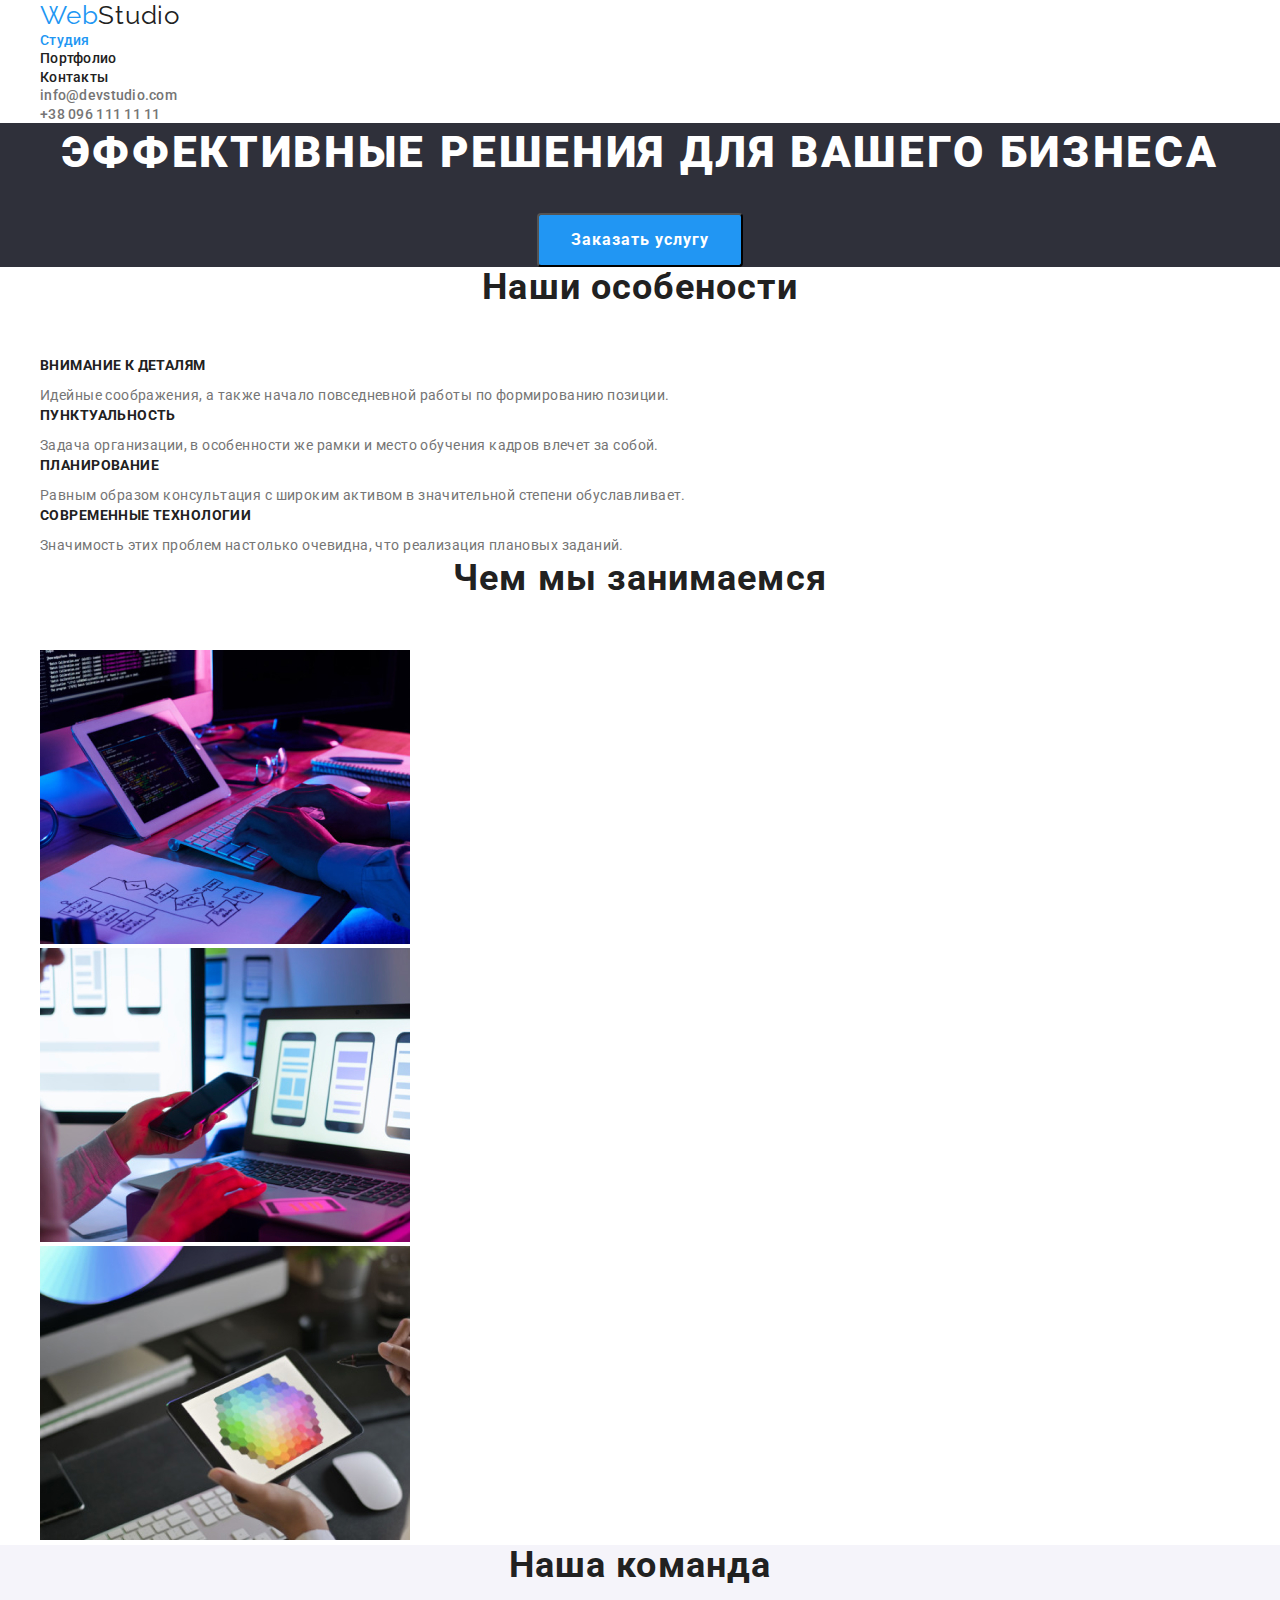
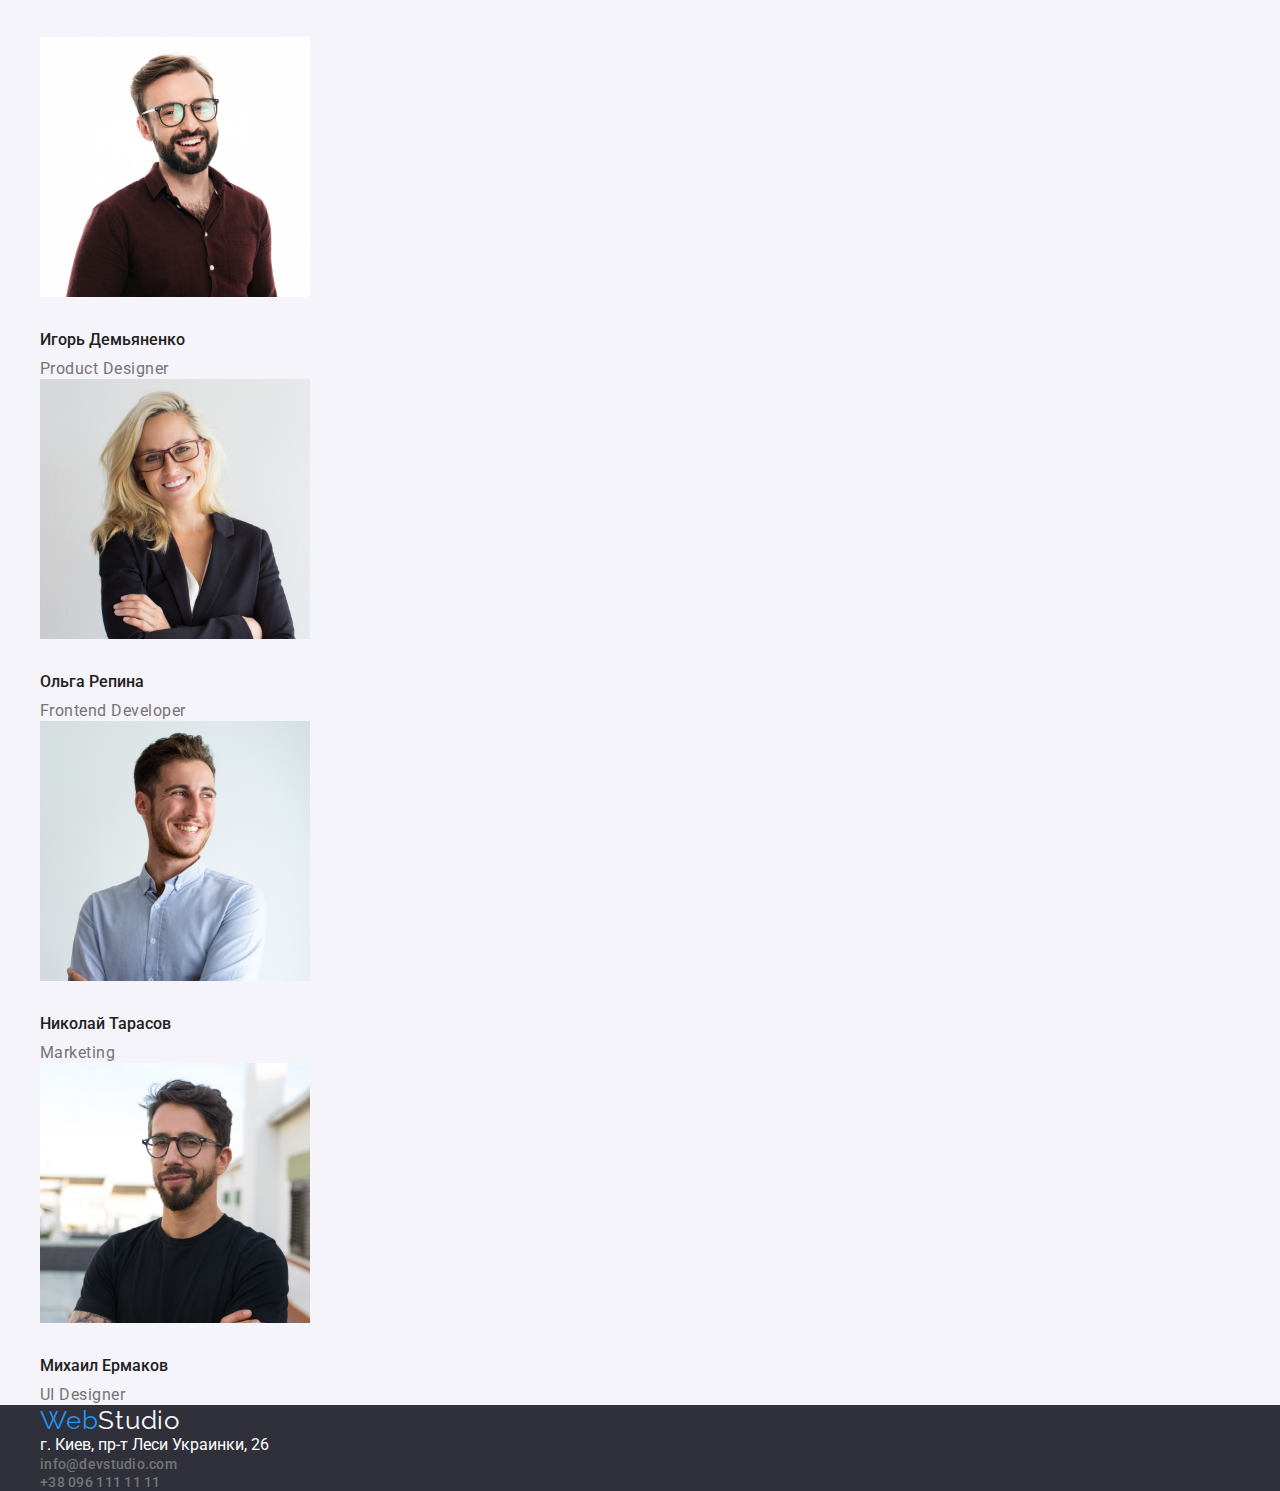
==== commit 0d3d1f10: "Update index.html" ====
--- a/index.html
+++ b/index.html
@@ -12,86 +12,99 @@
     <body>
     <!--Верхняя линия-->
     <header>
-        <nav>
-            <a href="./index.html" class="logo-white" > <span class="logo-bl">Web</span>Studio</a>
-            <ul class="site-nav list">
-                <li class="current"><a href="./index.html" class="link current" >Студия</a></li>
-                <li ><a href="./portfolio.html" class="link">Портфолио</a></li>
-                <li><a href="" class="link">Контакты</a></li>
+        <div class="container">
+            <nav>
+                <a href="./index.html" class="logo-white" > <span class="logo-bl">Web</span>Studio</a>
+                <ul class="site-nav list">
+                    <li class="item"><a href="./index.html" class="link current" >Студия</a></li>
+                    <li class="item"><a href="./portfolio.html" class="link">Портфолио</a></li>
+                    <li class="item"><a href="" class="link">Контакты</a></li>
+                </ul>
+            </nav>
+            <ul class="adress-nav list">
+                <li><a href="mailto:info@devstudio.com" class="link">info@devstudio.com</a></li>
+                <li><a href="tel:+380961111111" class="link">+38 096 111 11 11</a></li>
             </ul>
-        </nav>
-        <ul class="adress-nav list">
-            <li><a href="mailto:info@devstudio.com" class="link">info@devstudio.com</a></li>
-            <li><a href="tel:+380961111111" class="link">+38 096 111 11 11</a></li>
-        </ul>
+        </div>
     </header>
+    
     <main>
     <!--Шапка-->
         <section class="hero">
-            <h1 class="hero-title">Эффективные решения для вашего бизнеса</h1>
-            <button type="submit" class="hero-button">Заказать услугу</button>
+            <div class="container">
+                <h1 class="hero-title">Эффективные решения для вашего бизнеса</h1>
+                <button type="submit" class="hero-button">Заказать услугу</button>
+            </div>
         </section>
     <!--Особености-->
         <section class="section-features">
-            <h2 class="section-title">Наши особености</h2>
-            <ul class="list">
-                <li>
-                    <h3 class="features-title-name">Внимание к деталям</h3>
-                    <p class="features-name">Идейные соображения, а также начало повседневной работы по формированию позиции.</p>
-                </li>
-                <li>
-                    <h3 class="features-title-name">Пунктуальность</h3>
-                    <p class="features-name"> Задача организации, в особенности же рамки и место обучения кадров влечет за собой.</p>
-                </li>
-                <li>
-                    <h3 class="features-title-name">Планирование</h3>
-                    <p class="features-name">Равным образом консультация с широким активом в значительной степени обуславливает.</p>
-                </li>
-                <li>
-                    <h3 class="features-title-name">Современные технологии</h3>
-                    <p class="features-name">Значимость этих проблем настолько очевидна, что реализация плановых заданий.</p>
-                </li>
-            </ul>
+            <div class="container">
+                <h2 class="section-title">Наши особености</h2>
+                <ul class="list">
+                    <li>
+                        <h3 class="features-title-name">Внимание к деталям</h3>
+                        <p class="features-name">Идейные соображения, а также начало повседневной работы по формированию позиции.</p>
+                    </li>
+                    <li>
+                        <h3 class="features-title-name">Пунктуальность</h3>
+                        <p class="features-name"> Задача организации, в особенности же рамки и место обучения кадров влечет за собой.</p>
+                    </li>
+                    <li>
+                        <h3 class="features-title-name">Планирование</h3>
+                        <p class="features-name">Равным образом консультация с широким активом в значительной степени обуславливает.</p>
+                    </li>
+                    <li>
+                        <h3 class="features-title-name">Современные технологии</h3>
+                        <p class="features-name">Значимость этих проблем настолько очевидна, что реализация плановых заданий.</p>
+                    </li>
+                </ul>
+            </div>
         </section>
     <!--Чем мы занимаемся-->
         <section class="section-service">
-            <h2 class="section-title">Чем мы занимаемся</h2>
-            <ul class="list">
-                <li><a href=""><img src="./images/icon1.jpg" alt="Чем мы занимаемся фото 1" width="370"></a></li>
-                <li><a href=""><img src="./images/icon2.jpg" alt="Чем мы занимаемся фото 2" width="370"></a></li>
-                <li><a href=""><img src="./images/icon3.jpg" alt="Чем мы занимаемся фото 3" width="370"></a></li>
-            </ul>
+            <div class="container">
+                <h2 class="section-title">Чем мы занимаемся</h2>
+                <ul class="list">
+                    <li><a href=""><img src="./images/icon1.jpg" alt="Чем мы занимаемся фото 1" width="370"></a></li>
+                    <li><a href=""><img src="./images/icon2.jpg" alt="Чем мы занимаемся фото 2" width="370"></a></li>
+                    <li><a href=""><img src="./images/icon3.jpg" alt="Чем мы занимаемся фото 3" width="370"></a></li>
+                </ul>
+            </div>
         </section>
     <!--Наша команда-->
         <section class="section-workers">
-            <h2 class="section-title">Наша команда</h2>
-            <ul class="list">
-                <li><a href=""><img src="./images/worker1.jpg" alt="Наш сотрудник 1" width="270"></a>
-                    <h3 class="workers-title-name">Игорь Демьяненко</h3>
-                    <p class="workers-duties">Product Designer</p>
-                </li>
-                <li><a href=""><img src="./images/worker2.jpg" alt="Наш сотрудник 2" width="270"></a>
-                    <h3 class="workers-title-name">Ольга Репина</h3>
-                    <p class="workers-duties">Frontend Developer</p>
-                </li>
-                <li><a href=""><img src="./images/worker3.jpg" alt="Наш сотрудник 3" width="270"></a>
-                    <h3 class="workers-title-name">Николай Тарасов</h3>
-                    <p class="workers-duties">Marketing</p>
-                </li>
-                <li><a href=""><img src="./images/worker4.jpg" alt="Наш сотрудник 4" width="270"></a>
-                    <h3 class="workers-title-name"> Михаил Ермаков</h3>
-                    <p class="workers-duties">UI Designer</p>
-                </li>
-            </ul>
+            <div class="container">
+                <h2 class="section-title">Наша команда</h2>
+                <ul class="list">
+                    <li><a href=""><img src="./images/worker1.jpg" alt="Наш сотрудник 1" width="270"></a>
+                        <h3 class="workers-title-name">Игорь Демьяненко</h3>
+                        <p class="workers-duties">Product Designer</p>
+                    </li>
+                    <li><a href=""><img src="./images/worker2.jpg" alt="Наш сотрудник 2" width="270"></a>
+                        <h3 class="workers-title-name">Ольга Репина</h3>
+                        <p class="workers-duties">Frontend Developer</p>
+                    </li>
+                    <li><a href=""><img src="./images/worker3.jpg" alt="Наш сотрудник 3" width="270"></a>
+                        <h3 class="workers-title-name">Николай Тарасов</h3>
+                        <p class="workers-duties">Marketing</p>
+                    </li>
+                    <li><a href=""><img src="./images/worker4.jpg" alt="Наш сотрудник 4" width="270"></a>
+                        <h3 class="workers-title-name"> Михаил Ермаков</h3>
+                        <p class="workers-duties">UI Designer</p>
+                    </li>
+                </ul>
+            </div>
         </section>    
     </main>
     <!--Подвал-->
     <footer class="footer">
-        <a href="./index.html" class="logo-black" > <span class="logo-bl">Web</span>Studio</a>
-        <ul class="adress-nav list">
-            <li><address class="footer-address">г. Киев, пр-т Леси Украинки, 26</address></li>
-            <li><a href="mailto:info@devstudio.com" class="link">info@devstudio.com</a></li>
-            <li><a href="tel:+380961111111" class="link">+38 096 111 11 11</a></li>
-        </ul>
+        <div class="container">
+            <a href="./index.html" class="logo-black" > <span class="logo-bl">Web</span>Studio</a>
+            <ul class="adress-nav list">
+                <li><address class="footer-address">г. Киев, пр-т Леси Украинки, 26</address></li>
+                <li><a href="mailto:info@devstudio.com" class="link">info@devstudio.com</a></li>
+                <li><a href="tel:+380961111111" class="link">+38 096 111 11 11</a></li>
+            </ul>
+        </div>
     </footer>   
     </body>
--- a/styles.css
+++ b/styles.css
@@ -20,6 +20,7 @@
     
     
     
+    
 }
 .logo-white {
     color: var(--title-text-color);
@@ -33,10 +34,20 @@
     color: var(--accent-text-color);
 }
 .list {
+    padding: 0px;
+    margin: 0px;
     list-style: none;
-    
-    
-}
+}   
+.container {
+    margin-left: auto;
+    margin-right: auto;
+    width: 1230px;
+    padding-left: 15px;
+    padding-right: 15px;
+    
+}
+    
+
 /* site-nav */
 .site-nav .link {
     color: var(--title-text-color);
@@ -74,6 +85,7 @@
 /* hero */
 .hero {
     background-color: var(--background-color-hero);
+    text-align: center;
 }
 .hero .hero-title {
     color: var(--secondary-text-color);
@@ -83,15 +95,20 @@
     letter-spacing: 0.06em;
     text-align: center;
     text-transform: uppercase;
+    margin-top: 0px;
+    margin-bottom: 30px;
 
 }
 .hero .hero-button {
     background-color: var(--background-color-hero-button);
-    color: var(--secondary-text-color);
+    color: var(--secondary-text-color); 
     font-weight: 700;
     font-size: 16px;
     line-height: 1.87;
     letter-spacing: 0.06em;
+    border-radius: 4px;
+    padding: 10px 32px;
+    min-width: 200px;
 }
 
 .section-title {
@@ -101,6 +118,8 @@
     line-height: 1.16;
     letter-spacing: 0.03em;
     text-align: center;
+    margin-top: 0px;
+    margin-bottom: 50px;
 }
 
 
@@ -108,7 +127,7 @@
 /* Особености */
 
 .section-features {
-    background-color: var(--background-color-section);
+    background-color: var(--background-color-section);  
 }
 .section-features .features-title-name {
     color: var(--title-text-color);
@@ -117,11 +136,15 @@
     line-height: 1.14;
     letter-spacing: 0.03em;
     text-transform: uppercase;
-}
-.features-title-name .features-name { 
+    margin-top: 0px;
+    margin-bottom: 10px;
+}
+.section-features .features-name { 
     font-size: 14px;
     line-height: 1.71;
-    letter-spacing: 0.03em;  
+    letter-spacing: 0.03em;
+    margin-top: 0px;
+    margin-bottom: 0px;  
 }
 
 /* Чем мы занимаемся */
@@ -139,11 +162,16 @@
     font-weight: 500;
     font-size: 16px;
     line-height: 1.18;
-}
-.workers-title-name .workers-dutie {  
+    margin-top: 30px;
+    margin-bottom: 10px; 
+}
+.section-workers p {  
     font-size: 16px;
     line-height: 1.18;
-    letter-spacing: 0.03em;  
+    letter-spacing: 0.03em; 
+    margin-top: 0px;
+    margin-bottom: 0px; 
+     
 }
 
 /* footer */
@@ -157,6 +185,7 @@
     line-height: 1.19;
     letter-spacing: 0.03em;
     text-decoration: none;
+   
 }
 .footer-address {
     color: var(--secondary-text-color);
@@ -168,6 +197,7 @@
     line-height: 1.71;
     letter-spacing: 0.03em;
     
+    
 
 }
 .link:hover, 
@@ -175,18 +205,26 @@
     color: var(--accent-text-color);
 }
 /* portfolio */
-
+.section-portfolio-title {
+    margin-top: 0px;
+    margin-bottom: 0px;
+}
 .section-portfolio .portfolio-title {
     color: var(--title-text-color);
     font-weight: 700;
     font-size: 18px;
     line-height: 2;
     letter-spacing: 0.06em;
+    margin-top: 20px;
+    margin-bottom: 4px;
+    
 }
 .section-portfolio .portfolio-title-name {
     font-size: 16px;
     line-height: 1.87;
     letter-spacing: 0.03em;
+    margin-top: 0px;
+    margin-bottom: 20px;
 }
 
 .filter-button {
@@ -196,6 +234,9 @@
     font-size: 16px;
     line-height: 1.62;
     letter-spacing: 0.03em;
+    border-radius: 4px;
+    padding: 6px 22px;
+    min-width: 200px;
 }
 .filter-button:hover, 
 .filter-button:focus {
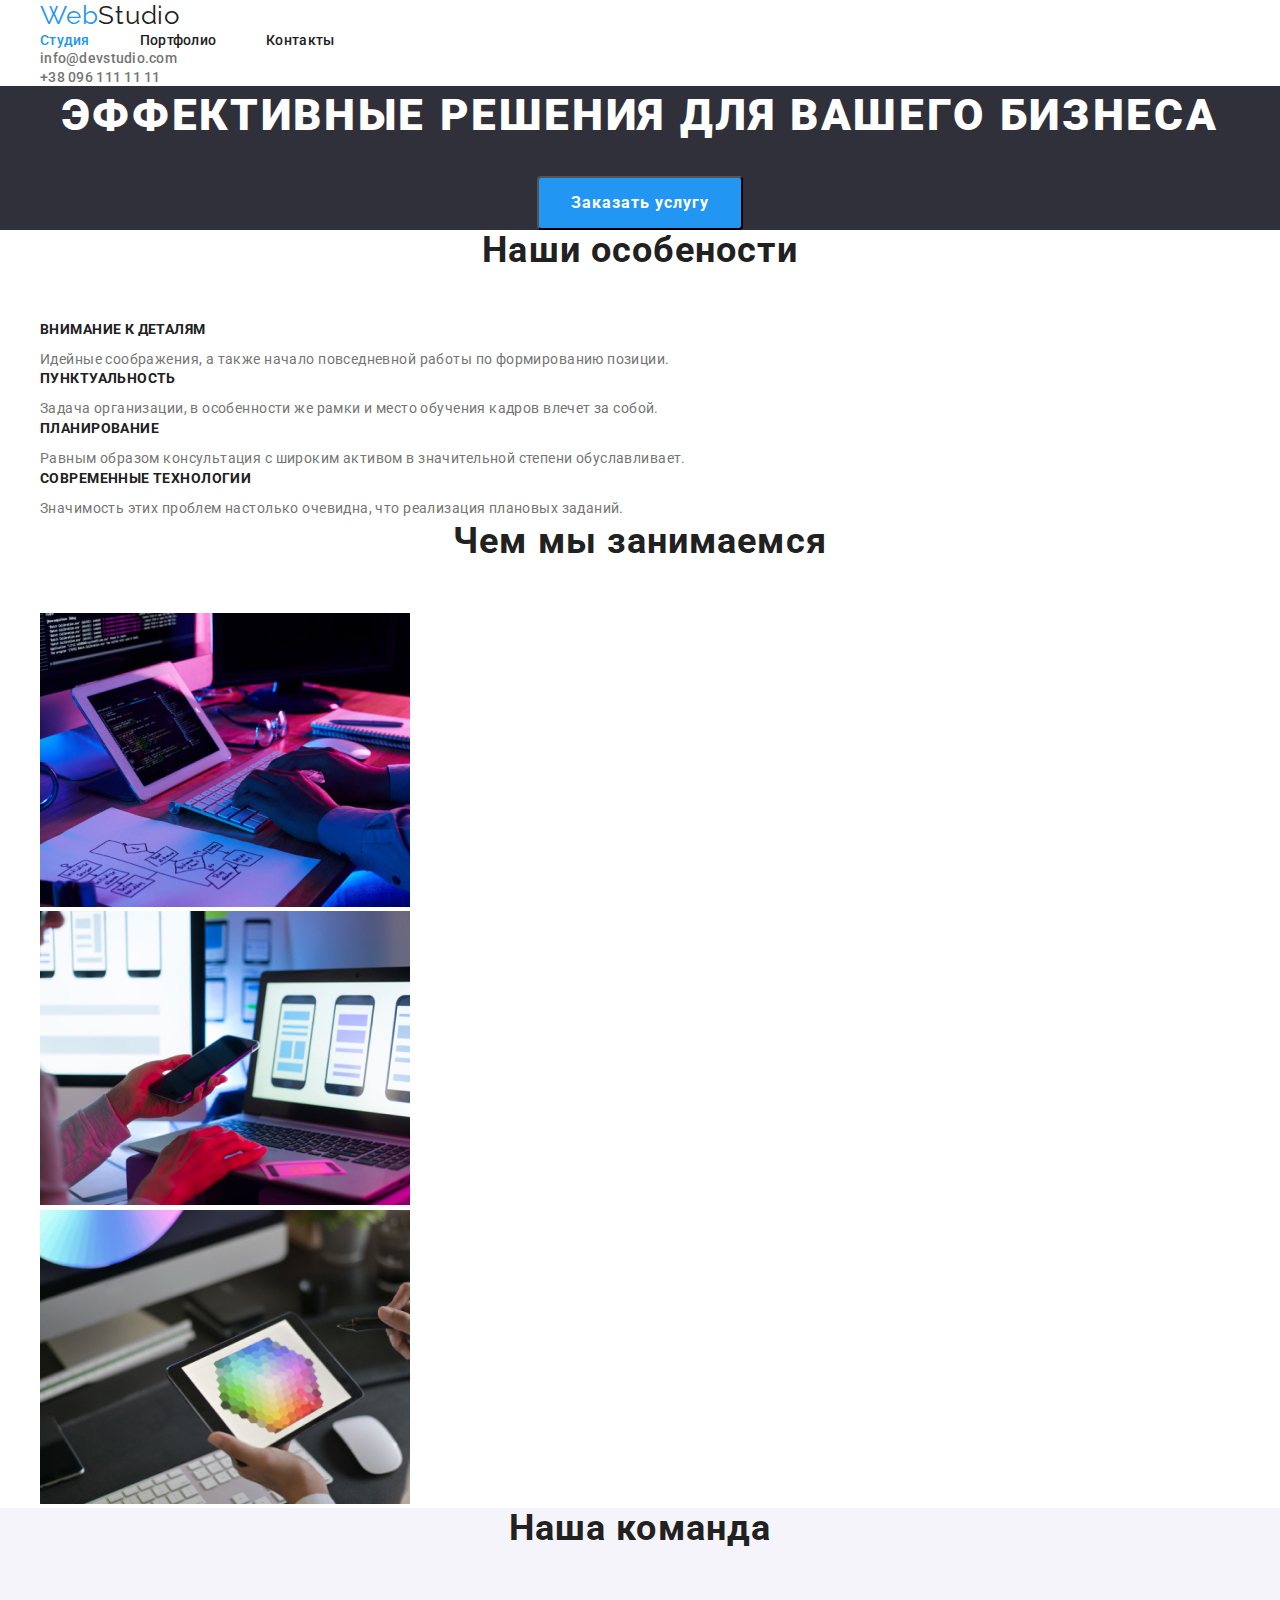
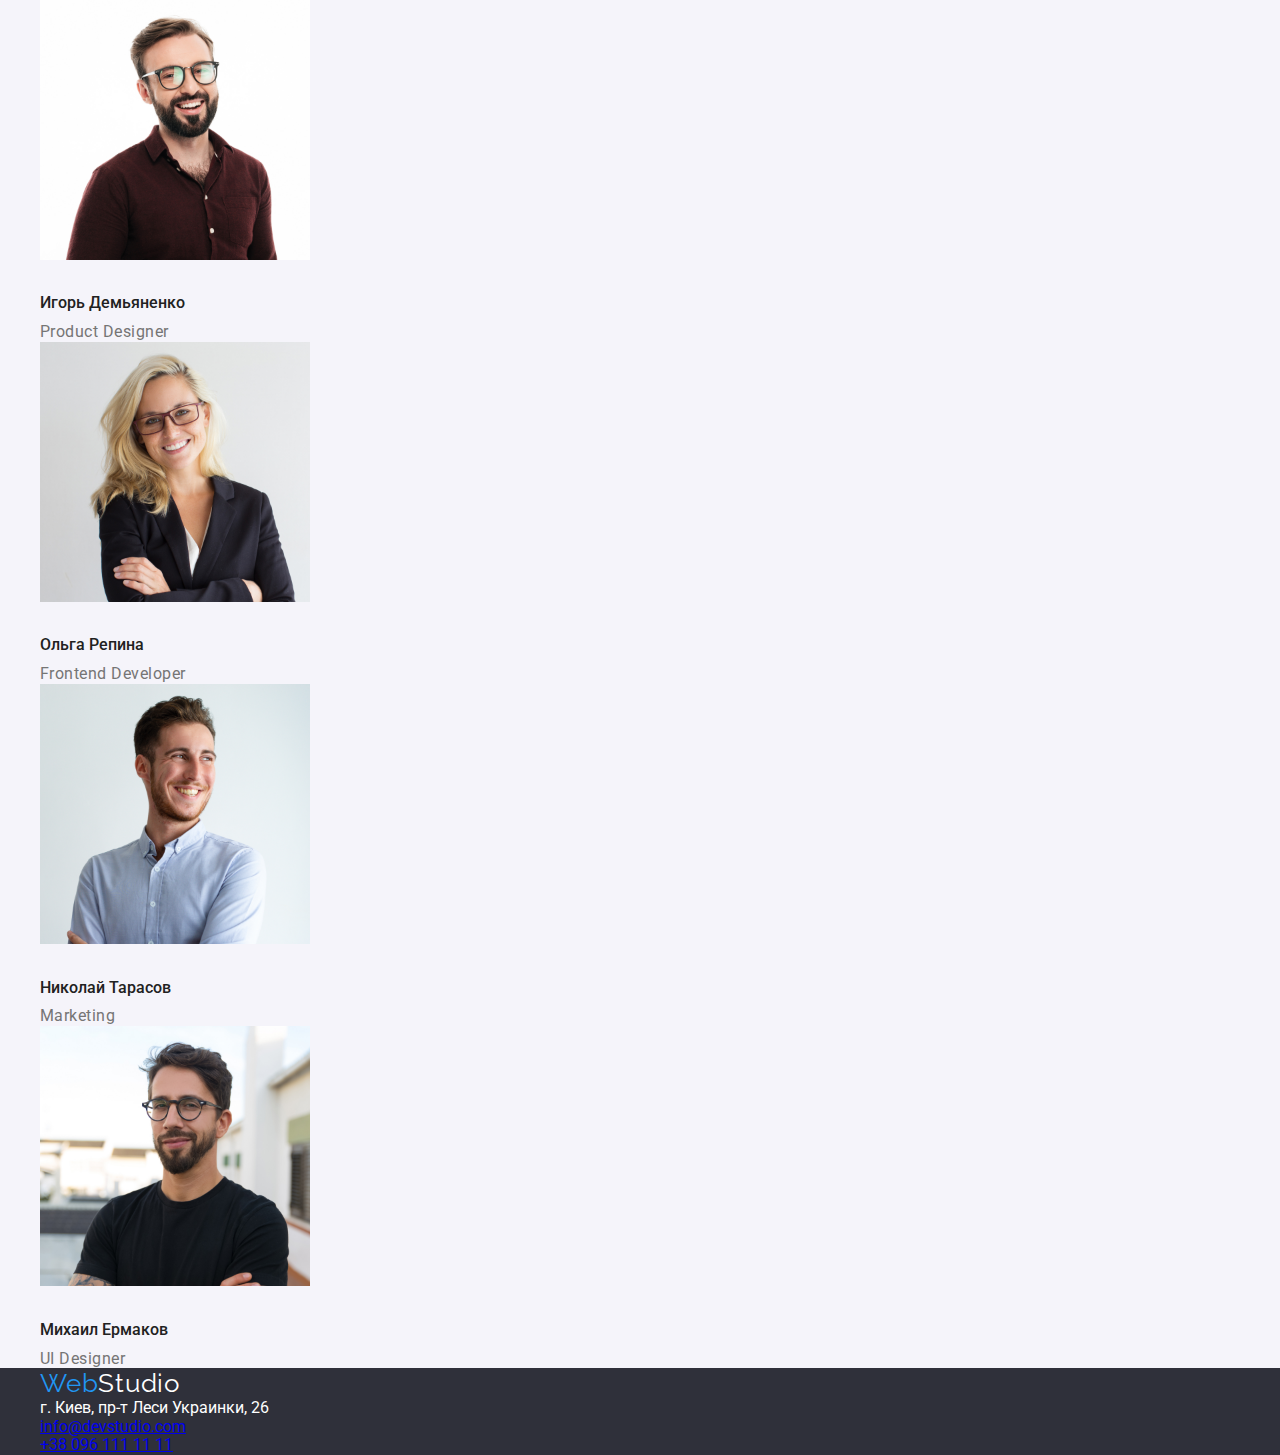
==== commit 710d76cf: "Update index.html" ====
--- a/index.html
+++ b/index.html
@@ -12,9 +12,9 @@
     <body>
     <!--Верхняя линия-->
     <header>
-        <div class="container">
+        <div class="container ">
+            <a href="./index.html" class="logo-white" > <span class="logo-bl">Web</span>Studio</a>
             <nav>
-                <a href="./index.html" class="logo-white" > <span class="logo-bl">Web</span>Studio</a>
                 <ul class="site-nav list">
                     <li class="item"><a href="./index.html" class="link current" >Студия</a></li>
                     <li class="item"><a href="./portfolio.html" class="link">Портфолио</a></li>
@@ -22,8 +22,8 @@
                 </ul>
             </nav>
             <ul class="adress-nav list">
-                <li><a href="mailto:info@devstudio.com" class="link">info@devstudio.com</a></li>
-                <li><a href="tel:+380961111111" class="link">+38 096 111 11 11</a></li>
+                <li class="item"><a href="mailto:info@devstudio.com" class="link">info@devstudio.com</a></li>
+                <li class="item"><a href="tel:+380961111111" class="link">+38 096 111 11 11</a></li>
             </ul>
         </div>
     </header>
@@ -100,9 +100,9 @@
     <footer class="footer">
         <div class="container">
             <a href="./index.html" class="logo-black" > <span class="logo-bl">Web</span>Studio</a>
-            <ul class="adress-nav list">
+            <ul class="adress-nav-footer list">
                 <li><address class="footer-address">г. Киев, пр-т Леси Украинки, 26</address></li>
-                <li><a href="mailto:info@devstudio.com" class="link">info@devstudio.com</a></li>
+                <li><a href="mailto:info@devstudio.com" class="link mailto-link">info@devstudio.com</a></li>
                 <li><a href="tel:+380961111111" class="link">+38 096 111 11 11</a></li>
             </ul>
         </div>
--- a/styles.css
+++ b/styles.css
@@ -49,6 +49,16 @@
     
 
 /* site-nav */
+
+.site-nav {
+    display: flex;
+}
+
+
+.site-nav .item:not(:last-child) {
+    margin-right: 50px;
+}
+
 .site-nav .link {
     color: var(--title-text-color);
     font-weight: 500;
@@ -56,6 +66,8 @@
     line-height: 1.14;
     letter-spacing: 0.02em;
     text-decoration: none;
+    padding-top: 32px;
+    padding-bottom: 32px;
 }
 
 .site-nav .link:hover, 
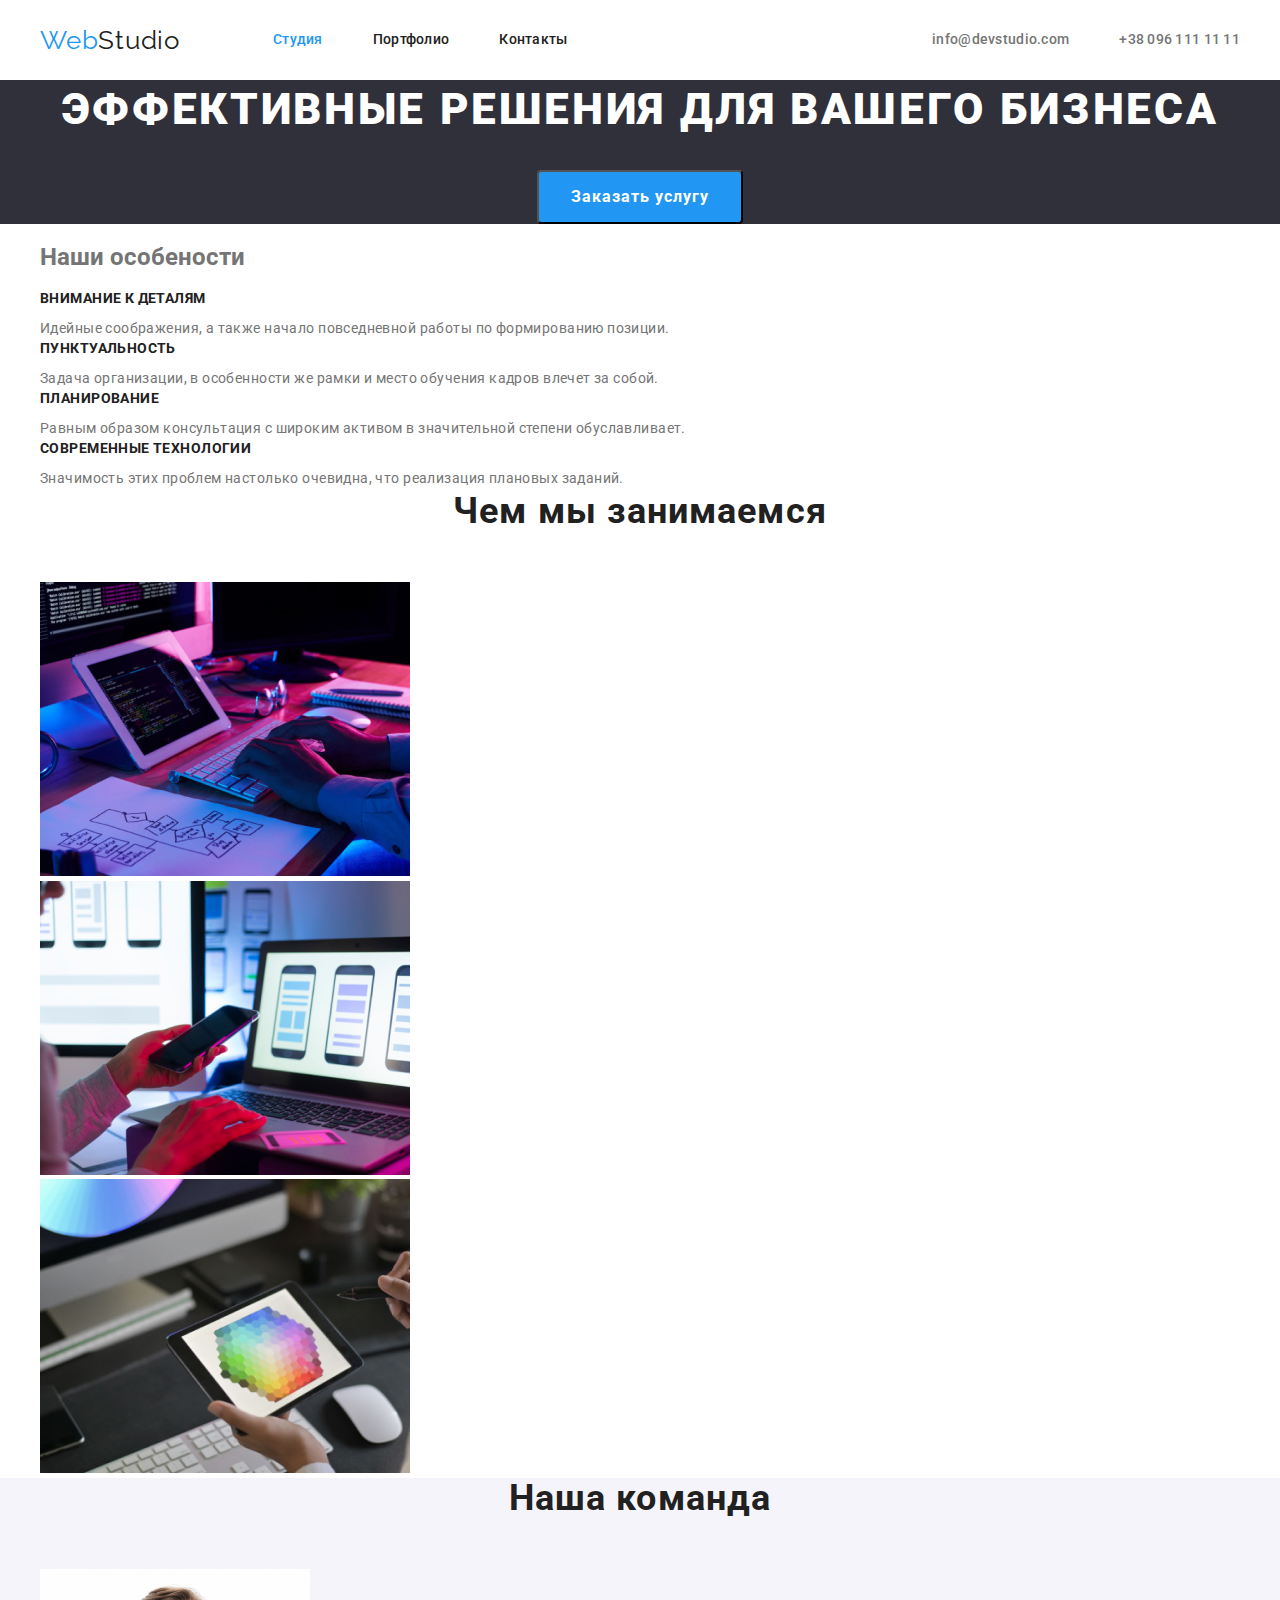
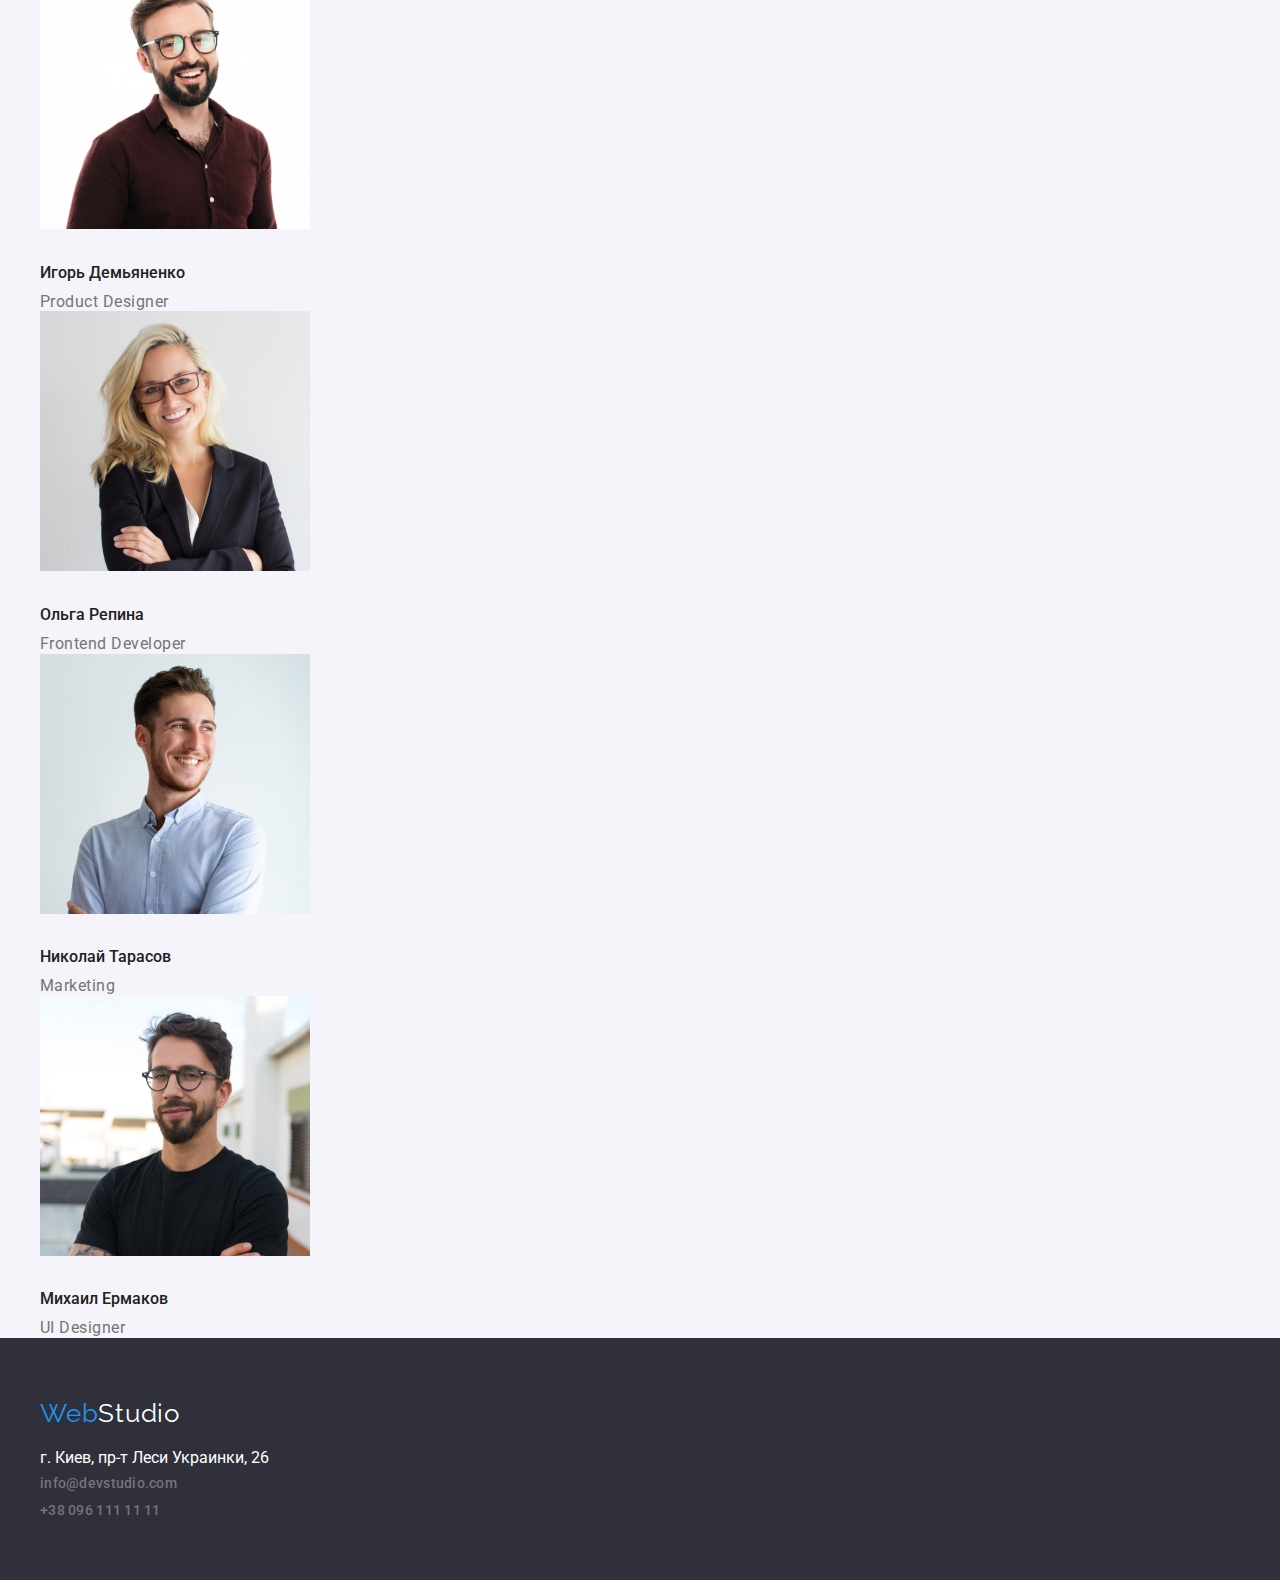
==== commit fee670ee: "Update index.html" ====
--- a/index.html
+++ b/index.html
@@ -39,21 +39,21 @@
     <!--Особености-->
         <section class="section-features">
             <div class="container">
-                <h2 class="section-title">Наши особености</h2>
-                <ul class="list">
-                    <li>
+                <h2 class="visually-hidden">Наши особености</h2>
+                <ul class="section-features-container list">
+                    <li class="item">
                         <h3 class="features-title-name">Внимание к деталям</h3>
                         <p class="features-name">Идейные соображения, а также начало повседневной работы по формированию позиции.</p>
                     </li>
-                    <li>
+                    <li class="item">
                         <h3 class="features-title-name">Пунктуальность</h3>
                         <p class="features-name"> Задача организации, в особенности же рамки и место обучения кадров влечет за собой.</p>
                     </li>
-                    <li>
+                    <li class="item">
                         <h3 class="features-title-name">Планирование</h3>
                         <p class="features-name">Равным образом консультация с широким активом в значительной степени обуславливает.</p>
                     </li>
-                    <li>
+                    <li class="item">
                         <h3 class="features-title-name">Современные технологии</h3>
                         <p class="features-name">Значимость этих проблем настолько очевидна, что реализация плановых заданий.</p>
                     </li>
@@ -64,10 +64,10 @@
         <section class="section-service">
             <div class="container">
                 <h2 class="section-title">Чем мы занимаемся</h2>
-                <ul class="list">
-                    <li><a href=""><img src="./images/icon1.jpg" alt="Чем мы занимаемся фото 1" width="370"></a></li>
-                    <li><a href=""><img src="./images/icon2.jpg" alt="Чем мы занимаемся фото 2" width="370"></a></li>
-                    <li><a href=""><img src="./images/icon3.jpg" alt="Чем мы занимаемся фото 3" width="370"></a></li>
+                <ul class="section-service-container list">
+                    <li class="item"><a href=""><img src="./images/icon1.jpg" alt="Чем мы занимаемся фото 1" width="370"></a></li>
+                    <li class="item"><a href=""><img src="./images/icon2.jpg" alt="Чем мы занимаемся фото 2" width="370"></a></li>
+                    <li class="item"><a href=""><img src="./images/icon3.jpg" alt="Чем мы занимаемся фото 3" width="370"></a></li>
                 </ul>
             </div>
         </section>
@@ -75,20 +75,20 @@
         <section class="section-workers">
             <div class="container">
                 <h2 class="section-title">Наша команда</h2>
-                <ul class="list">
-                    <li><a href=""><img src="./images/worker1.jpg" alt="Наш сотрудник 1" width="270"></a>
+                <ul class="section-workers-container list">
+                    <li class="item"><a href=""><img src="./images/worker1.jpg" alt="Наш сотрудник 1" width="270"></a>
                         <h3 class="workers-title-name">Игорь Демьяненко</h3>
                         <p class="workers-duties">Product Designer</p>
                     </li>
-                    <li><a href=""><img src="./images/worker2.jpg" alt="Наш сотрудник 2" width="270"></a>
+                    <li class="item"><a href=""><img src="./images/worker2.jpg" alt="Наш сотрудник 2" width="270"></a>
                         <h3 class="workers-title-name">Ольга Репина</h3>
                         <p class="workers-duties">Frontend Developer</p>
                     </li>
-                    <li><a href=""><img src="./images/worker3.jpg" alt="Наш сотрудник 3" width="270"></a>
+                    <li class="item"><a href=""><img src="./images/worker3.jpg" alt="Наш сотрудник 3" width="270"></a>
                         <h3 class="workers-title-name">Николай Тарасов</h3>
                         <p class="workers-duties">Marketing</p>
                     </li>
-                    <li><a href=""><img src="./images/worker4.jpg" alt="Наш сотрудник 4" width="270"></a>
+                    <li class="item"><a href=""><img src="./images/worker4.jpg" alt="Наш сотрудник 4" width="270"></a>
                         <h3 class="workers-title-name"> Михаил Ермаков</h3>
                         <p class="workers-duties">UI Designer</p>
                     </li>
--- a/styles.css
+++ b/styles.css
@@ -16,28 +16,27 @@
     background-color: var(--background-color-body);
     color: var(--primary-text-color);
     font-family: Roboto, sans-serif;
-    font-weight: 400;
-    
-    
-    
-    
-}
-.logo-white {
-    color: var(--title-text-color);
-    font-family: Raleway, sans-serif;
-    font-size: 26px;
-    line-height: 1.19;
-    letter-spacing: 0.03em;
-    text-decoration: none;
-}
-.logo-bl {
-    color: var(--accent-text-color);
-}
+    font-weight: 400
+}
+
 .list {
     padding: 0px;
     margin: 0px;
     list-style: none;
 }   
+
+.logo-white {
+    color: var(--title-text-color);
+    font-family: Raleway, sans-serif;
+    font-size: 26px;
+    line-height: 1.19;
+    letter-spacing: 0.03em;
+    text-decoration: none;
+}
+.logo-bl {
+    color: var(--accent-text-color);
+}
+
 .container {
     margin-left: auto;
     margin-right: auto;
@@ -46,12 +45,17 @@
     padding-right: 15px;
     
 }
-    
-
+header>.container {
+    display: flex;
+    align-items: center;
+    
+  
+}
 /* site-nav */
 
 .site-nav {
     display: flex;
+    margin-left: 93px;
 }
 
 
@@ -60,14 +64,18 @@
 }
 
 .site-nav .link {
-    color: var(--title-text-color);
-    font-weight: 500;
-    font-size: 14px;
-    line-height: 1.14;
-    letter-spacing: 0.02em;
-    text-decoration: none;
+    display: block;
     padding-top: 32px;
     padding-bottom: 32px;
+
+    color: var(--title-text-color);
+
+    font-weight: 500;
+    font-size: 14px;
+    line-height: 1.14;
+    letter-spacing: 0.02em;
+    text-decoration: none;
+    
 }
 
 .site-nav .link:hover, 
@@ -81,8 +89,21 @@
 
 
 /* adress-nav */
+.adress-nav {
+    display: flex;
+    margin-left: auto;
+} 
+
+.adress-nav .item:not(:last-child) {
+    margin-right: 50px;
+}
 .adress-nav .link {
-    color: var(--primary-text-color);
+    display: block;
+    padding-top: 32px;
+    padding-bottom: 32px;
+
+    color: var(--primary-text-color);
+
     font-weight: 500;
     font-size: 14px;
     line-height: 1.14;
@@ -189,33 +210,53 @@
 /* footer */
 .footer {
     background-color: var(--background-color-footer);
-}
+    padding-top: 60px;
+    padding-bottom: 60px;
+}
+
 .logo-black {
+    display: block;
+    margin-bottom: 20px;
+
     color: var(--secondary-text-color);
     font-family: Raleway,sans-serif;
     font-size: 26px;
     line-height: 1.19;
     letter-spacing: 0.03em;
     text-decoration: none;
-   
-}
+}
+
 .footer-address {
     color: var(--secondary-text-color);
     font-style: inherit;
-}
+    margin-bottom: 9px;
+}
+
 .footer .footer-address-nav {
     color: var(--primary-text-color);
     font-size: 14px;
     line-height: 1.71;
     letter-spacing: 0.03em;
-    
-    
-
+}
+
+.adress-nav-footer .link {
+    color: var(--primary-text-color);
+
+    font-weight: 500;
+    font-size: 14px;
+    line-height: 1.14;
+    letter-spacing: 0.02em;
+    text-decoration: none;
+}
+.adress-nav-footer .mailto-link {
+    display: block;
+    margin-bottom: 9px;
 }
 .link:hover, 
 .link:focus {
     color: var(--accent-text-color);
 }
+
 /* portfolio */
 .section-portfolio-title {
     margin-top: 0px;
